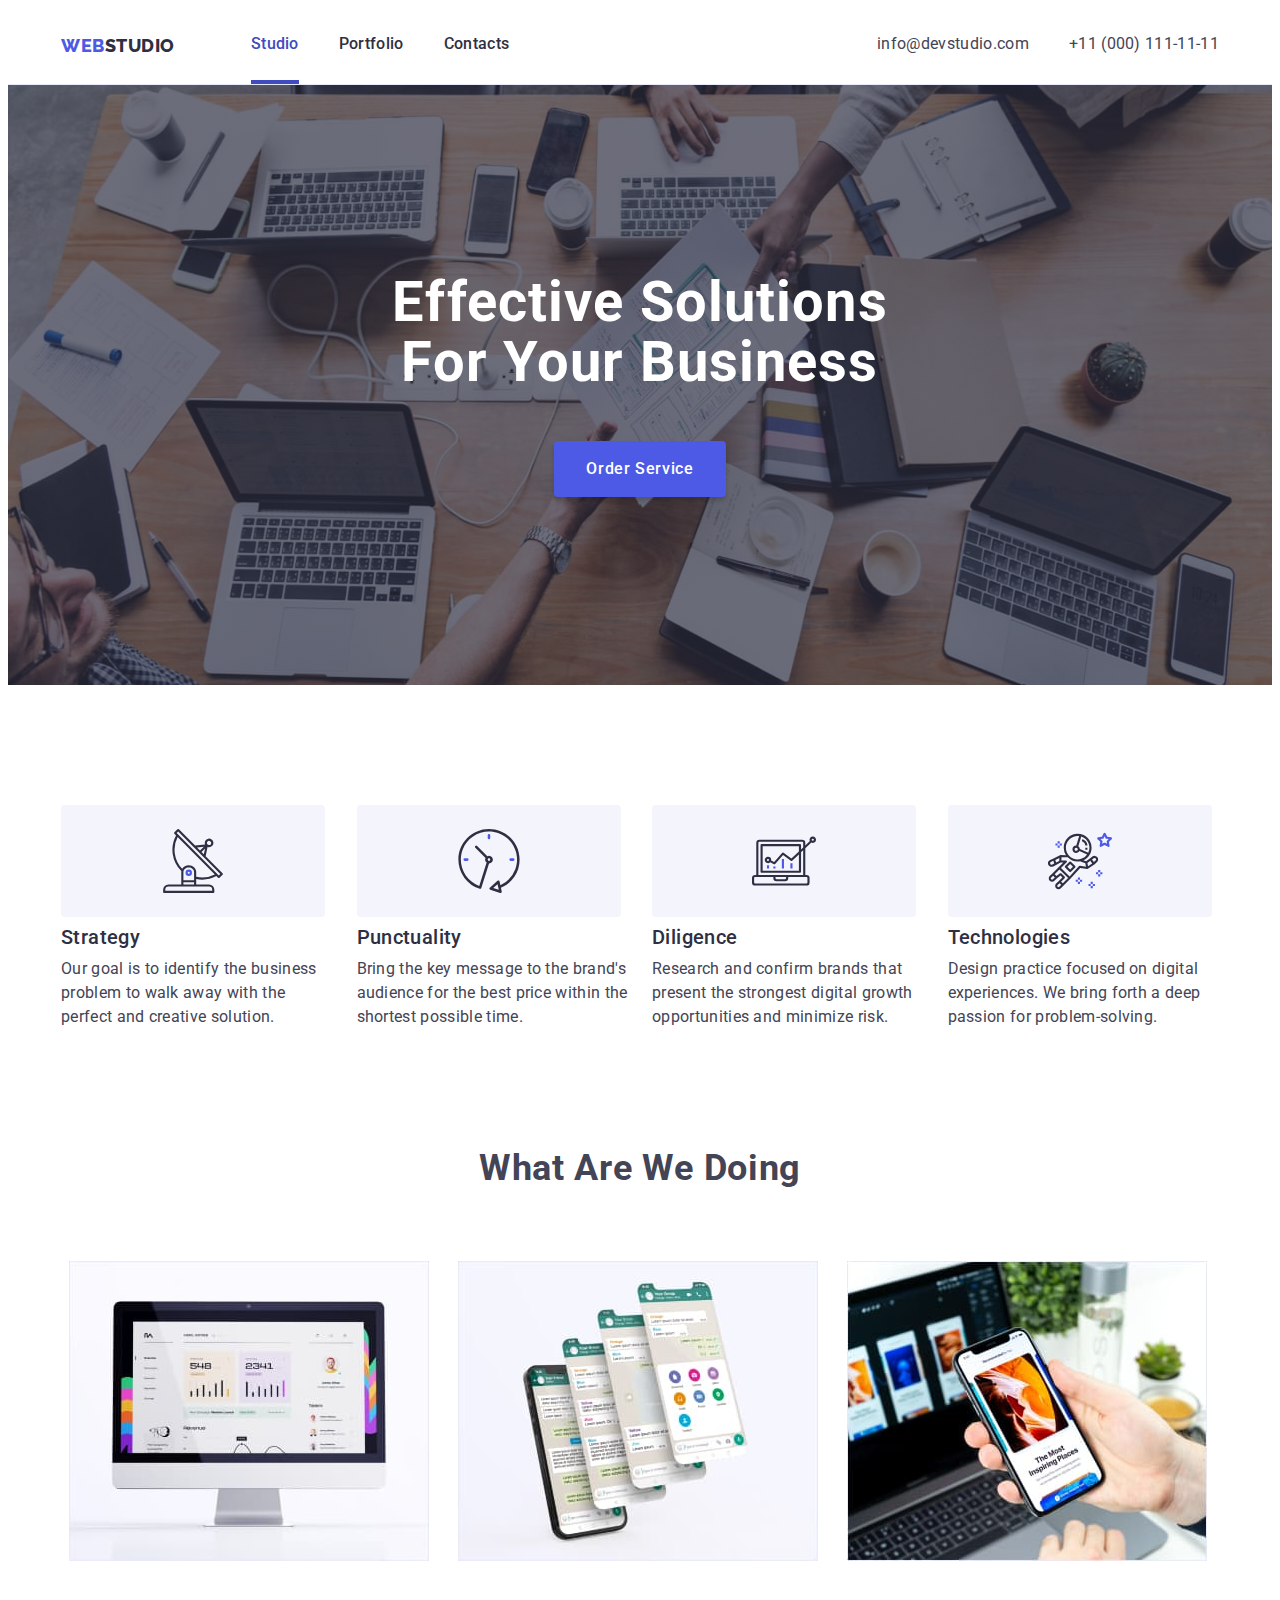
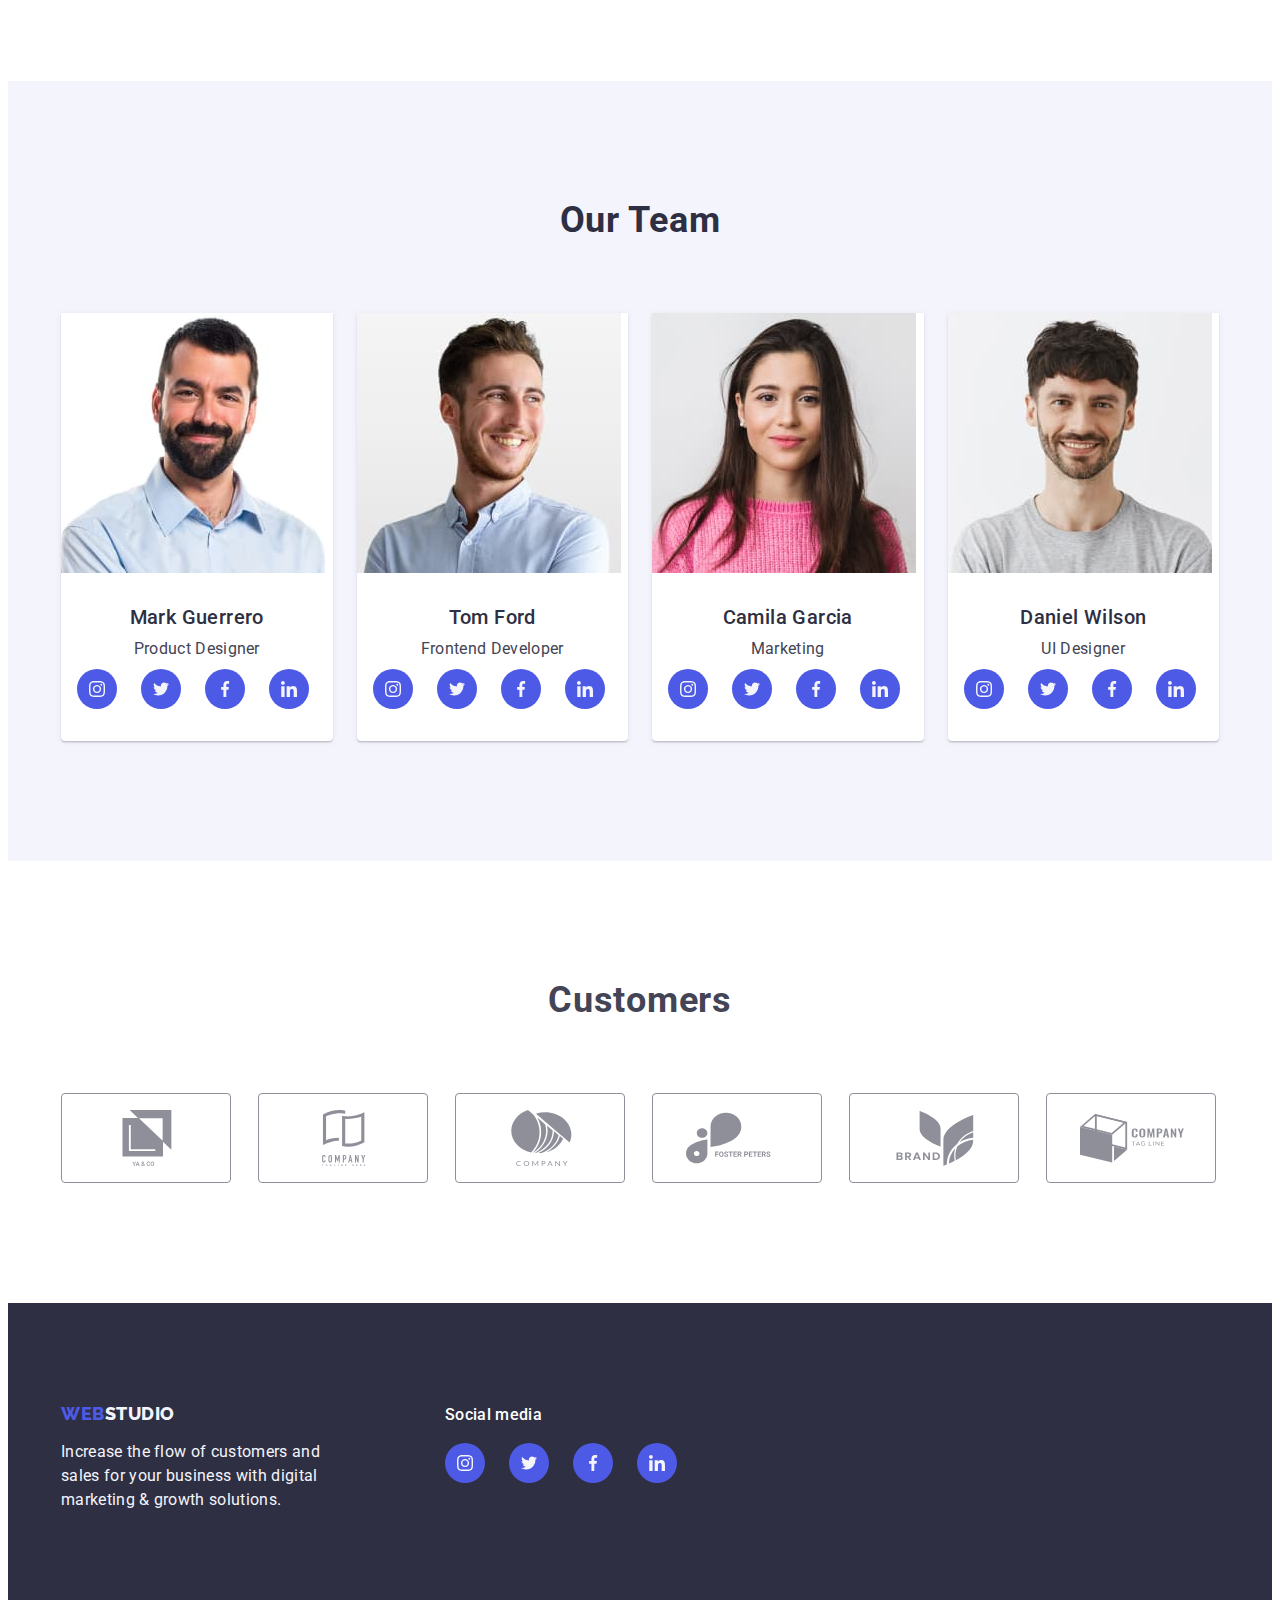
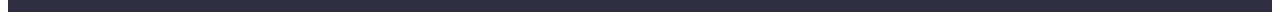
==== index.html @ a87ddba8 "update" ====
<!DOCTYPE html>
<html lang="en">
  <head>
    <meta charset="UTF-8" />
    <meta name="viewport" content="width=device-width, initial-scale=1.0" />
    <title>WebStudio</title>
    <link rel="preconnect" href="https://fonts.googleapis.com" />
    <link rel="preconnect" href="https://fonts.gstatic.com" crossorigin />
    <link rel="shortcut icon" href="./images/Logo.svg" type="image/x-icon" />

    <link
      rel="stylesheet"
      href="https://cdnjs.cloudflare.com/ajax/libs/modern-normalize/2.0.0/modern-normalize.min.css"
      integrity="sha512-4xo8blKMVCiXpTaLzQSLSw3KFOVPWhm/TRtuPVc4WG6kUgjH6J03IBuG7JZPkcWMxJ5huwaBpOpnwYElP/m6wg=="
      crossorigin="anonymous"
      referrerpolicy="no-referrer"
    />

    <link
      href="https://fonts.googleapis.com/css2?family=Raleway:wght@800&family=Roboto:wght@400;500;700;900&display=swap"
      rel="stylesheet"
    />

    <link rel="stylesheet" href="./css/styles.css" />
  </head>
  <body>
    <!--? Header -->
    <header class="header-border">
      <div class="container header-wrap">
        <nav class="header-nav">
          <a class="nav-logo" href="./index.html">Web<span class="logo-style">Studio</span></a>
          <ul class="header-list list">
            <li><a class="header-nav-link active" href="./index.html">Studio</a></li>
            <li><a class="header-nav-link" href="./portfolio.html">Portfolio</a></li>
            <li><a class="header-nav-link" href="">Contacts</a></li>
          </ul>
        </nav>

        <address class="header-contacts">
          <ul class="header-list list">
            <li>
              <a class="contacts" href="mailto:info@devstudio.com">info@devstudio.com</a>
            </li>
            <li><a class="contacts" href="tel:+110001111111">+11 (000) 111-11-11</a></li>
          </ul>
        </address>
      </div>
    </header>

    <!--? Main -->
    <main>
      <!--? Section Hero -->
      <section class="hero">
        <div class="container">
          <h1 class="hero-title">Effective Solutions for Your Business</h1>
          <button class="btn main-btn" type="button" data-modal-open>Order Service</button>
        </div>
      </section>

      <!--? Features -->
      <section class="features section">
        <div class="container">
          <h2 class="visually-hidden">features</h2>
          <ul class="features-list list">
            <li class="features-item">
              <div class="features-icon">
                <svg width="64" height="64">
                  <use href="./images/icons.svg#icon-antenna"></use>
                </svg>
              </div>
              <h3 class="features-title">Strategy</h3>
              <p class="features-text">
                Our goal is to identify the business problem to walk away with the perfect and
                creative solution.
              </p>
            </li>
            <li class="features-item">
              <div class="features-icon">
                <svg width="64" height="64">
                  <use href="./images/icons.svg#icon-clock"></use>
                </svg>
              </div>
              <h3 class="features-title">Punctuality</h3>
              <p class="features-text">
                Bring the key message to the brand's audience for the best price within the shortest
                possible time.
              </p>
            </li>
            <li class="features-item">
              <div class="features-icon">
                <svg width="64" height="64">
                  <use href="./images/icons.svg#icon-diagram"></use>
                </svg>
              </div>
              <h3 class="features-title">Diligence</h3>
              <p class="features-text">
                Research and confirm brands that present the strongest digital growth opportunities
                and minimize risk.
              </p>
            </li>
            <li class="features-item">
              <div class="features-icon">
                <svg width="64" height="64">
                  <use href="./images/icons.svg#icon-astronaut"></use>
                </svg>
              </div>
              <h3 class="features-title">Technologies</h3>
              <p class="features-text">
                Design practice focused on digital experiences. We bring forth a deep passion for
                problem-solving.
              </p>
            </li>
          </ul>
        </div>
      </section>

      <!--? Portfolio -->
      <section class="portfolio section">
        <div class="container">
          <h2 class="portfolio-title">What are we doing</h2>
          <ul class="display-flex list">
            <li class="portfolio-item">
              <img src="./images/img1.jpg" alt="computer" width="360" />
            </li>
            <li class="portfolio-item"><img src="./images/img2.jpg" alt="app" width="360" /></li>
            <li class="portfolio-item"><img src="./images/img3.jpg" alt="phone" width="360" /></li>
          </ul>
        </div>
      </section>

      <!--? Team -->
      <section class="team section">
        <div class="container">
          <h2 class="team-title">Our Team</h2>
          <ul class="team-wrap list">
            <li class="team-item">
              <img src="./images/Mark_Guerrero.jpg" alt="Mark Guerrero" width="264" />
              <div class="card-container">
                <h3 class="team-member-title">Mark Guerrero</h3>
                <p class="team-text">Product Designer</p>
                <ul class="social-link">
                  <li class="social-item">
                    <a
                      class="social-item-link"
                      href="https://www.instagram.com/"
                      target="_blank"
                      rel="noreferrer noopener nofollow"
                      ><svg width="16" height="16" class="social-icon">
                        <use href="./images/icons.svg#icon-instagram"></use></svg
                    ></a>
                  </li>
                  <li class="social-item">
                    <a class="social-item-link" href="" rel="noreferrer noopener nofollow"
                      ><svg width="16" height="16" class="social-icon">
                        <use href="./images/icons.svg#icon-twitter"></use></svg
                    ></a>
                  </li>
                  <li class="social-item">
                    <a class="social-item-link" href="">
                      <svg width="16" height="16" class="social-icon">
                        <use href="./images/icons.svg#icon-facebook"></use>
                      </svg>
                    </a>
                  </li>
                  <li class="social-item">
                    <a class="social-item-link" href="">
                      <svg width="16" height="16" class="social-icon">
                        <use href="./images/icons.svg#icon-linkedin"></use>
                      </svg>
                    </a>
                  </li>
                </ul>
              </div>
            </li>
            <li class="team-item">
              <img src="./images/Tom_Ford.jpg" alt="Tom Ford" width="264" />
              <div class="card-container">
                <h3 class="team-member-title">Tom Ford</h3>
                <p class="team-text">Frontend Developer</p>
                <ul class="social-link">
                  <li class="social-item">
                    <a
                      class="social-item-link"
                      href="https://www.instagram.com/"
                      target="_blank"
                      rel="noreferrer noopener nofollow"
                      ><svg width="16" height="16" class="social-icon">
                        <use href="./images/icons.svg#icon-instagram"></use></svg
                    ></a>
                  </li>
                  <li class="social-item">
                    <a class="social-item-link" href="" rel="noreferrer noopener nofollow"
                      ><svg width="16" height="16" class="social-icon">
                        <use href="./images/icons.svg#icon-twitter"></use></svg
                    ></a>
                  </li>
                  <li class="social-item">
                    <a class="social-item-link" href="">
                      <svg width="16" height="16" class="social-icon">
                        <use href="./images/icons.svg#icon-facebook"></use>
                      </svg>
                    </a>
                  </li>
                  <li class="social-item">
                    <a class="social-item-link" href="">
                      <svg width="16" height="16" class="social-icon">
                        <use href="./images/icons.svg#icon-linkedin"></use>
                      </svg>
                    </a>
                  </li>
                </ul>
              </div>
            </li>
            <li class="team-item">
              <img src="./images/Camila_Garcia.jpg" alt="Camila Garcia" width="264" />
              <div class="card-container">
                <h3 class="team-member-title">Camila Garcia</h3>
                <p class="team-text">Marketing</p>
                <ul class="social-link">
                  <li class="social-item">
                    <a
                      class="social-item-link"
                      href="https://www.instagram.com/"
                      target="_blank"
                      rel="noreferrer noopener nofollow"
                      ><svg width="16" height="16" class="social-icon">
                        <use href="./images/icons.svg#icon-instagram"></use></svg
                    ></a>
                  </li>
                  <li class="social-item">
                    <a class="social-item-link" href="" rel="noreferrer noopener nofollow"
                      ><svg width="16" height="16" class="social-icon">
                        <use href="./images/icons.svg#icon-twitter"></use></svg
                    ></a>
                  </li>
                  <li class="social-item">
                    <a class="social-item-link" href="">
                      <svg width="16" height="16" class="social-icon">
                        <use href="./images/icons.svg#icon-facebook"></use>
                      </svg>
                    </a>
                  </li>
                  <li class="social-item">
                    <a class="social-item-link" href="">
                      <svg width="16" height="16" class="social-icon">
                        <use href="./images/icons.svg#icon-linkedin"></use>
                      </svg>
                    </a>
                  </li>
                </ul>
              </div>
            </li>
            <li class="team-item">
              <img src="./images/Daniel_Wilson.jpg" alt="Daniel Wilson" width="264" />
              <div class="card-container">
                <h3 class="team-member-title">Daniel Wilson</h3>
                <p class="team-text">UI Designer</p>
                <ul class="social-link">
                  <li class="social-item">
                    <a
                      class="social-item-link"
                      href="https://www.instagram.com/"
                      target="_blank"
                      rel="noreferrer noopener nofollow"
                      ><svg width="16" height="16" class="social-icon">
                        <use href="./images/icons.svg#icon-instagram"></use></svg
                    ></a>
                  </li>
                  <li class="social-item">
                    <a class="social-item-link" href="" rel="noreferrer noopener nofollow"
                      ><svg width="16" height="16" class="social-icon">
                        <use href="./images/icons.svg#icon-twitter"></use></svg
                    ></a>
                  </li>
                  <li class="social-item">
                    <a class="social-item-link" href="">
                      <svg width="16" height="16" class="social-icon">
                        <use href="./images/icons.svg#icon-facebook"></use>
                      </svg>
                    </a>
                  </li>
                  <li class="social-item">
                    <a class="social-item-link" href="">
                      <svg width="16" height="16" class="social-icon">
                        <use href="./images/icons.svg#icon-linkedin"></use>
                      </svg>
                    </a>
                  </li>
                </ul>
              </div>
            </li>
          </ul>
        </div>
      </section>

      <section class="section customers">
        <div class="container">
          <h2 class="customers-title">Customers</h2>
          <ul class="customers-list">
            <li class="customers-item">
              <a class="customers-link" href="">
                <svg class="costomer-logo" width="104" height="56">
                  <use href="./images/icons.svg#icon-client1"></use>
                </svg>
              </a>
            </li>
            <li class="customers-item">
              <a class="customers-link" href="">
                <svg class="costomer-logo" width="104" height="56">
                  <use href="./images/icons.svg#icon-client2"></use>
                </svg>
              </a>
            </li>
            <li class="customers-item">
              <a class="customers-link" href="">
                <svg class="costomer-logo" width="104" height="56">
                  <use href="./images/icons.svg#icon-client3"></use>
                </svg>
              </a>
            </li>
            <li class="customers-item">
              <a class="customers-link" href="">
                <svg class="costomer-logo" width="104" height="56">
                  <use href="./images/icons.svg#icon-client4"></use>
                </svg>
              </a>
            </li>
            <li class="customers-item">
              <a class="customers-link" href="">
                <svg class="costomer-logo" width="104" height="56">
                  <use href="./images/icons.svg#icon-client5"></use>
                </svg>
              </a>
            </li>
            <li class="customers-item">
              <a class="customers-link" href="">
                <svg class="costomer-logo" width="104" height="56">
                  <use href="./images/icons.svg#icon-client6"></use>
                </svg>
              </a>
            </li>
          </ul>
        </div>
      </section>
    </main>

    <!--? Footer -->
    <footer class="footer">
      <div class="container footer-wrap">
        <div>
          <a class="nav-logo footer-link" href="./index.html"
            >Web<span class="logo-style logo-footer">Studio</span></a
          >
          <p class="footer-text">
            Increase the flow of customers and sales for your business with digital marketing &#38;
            growth solutions.
          </p>
        </div>
        <div class="footer-social">
          <p class="footer-social-text">Social media</p>
          <ul class="social-link">
            <li class="social-item">
              <a class="social-item-link"
                href="https://www.instagram.com/"
                target="_blank"
                rel="noreferrer noopener nofollow"
                ><svg width="16" height="16" class="social-icon">
                  <use href="./images/icons.svg#icon-instagram"></use></svg
              ></a>
            </li>
            <li class="social-item">
              <a class="social-item-link" href="" rel="noreferrer noopener nofollow"
                ><svg width="16" height="16" class="social-icon">
                  <use href="./images/icons.svg#icon-twitter"></use></svg
              ></a>
            </li>
            <li class="social-item">
              <a class="social-item-link" href="">
                <svg width="16" height="16" class="social-icon">
                  <use href="./images/icons.svg#icon-facebook"></use>
                </svg>
              </a>
            </li>
            <li class="social-item">
              <a class="social-item-link" href="">
                <svg width="16" height="16" class="social-icon">
                  <use href="./images/icons.svg#icon-linkedin"></use>
                </svg>
              </a>
            </li>
          </ul>
        </div>
      </div>
    </footer>
    <div class="backdrop is-hidden" data-modal>
      <div class="modal">
        <button class="modal-close-btn" data-modal-close>
          <div class="modal-btn-wrap">
            <svg width="8" height="8">
              <use href="./images/icons.svg#icon-close-black"></use>
            </svg>
          </div>
        </button>
      </div>
    </div>

    <script src="./js/modal.js"></script>
  </body>
</html>
---- css/styles.css ----
:root {
  /*! -------------COLORS START------------- */

  --main-bcg-color: #ffffff;
  --color-iris: #4d5ae5;
  --color-ocean: #404bbf;
  --color-navy-blue: #2e2f42;
  --color-green: #31d0aa;
  --color-slate: #434455;
  --color-light-slate: #8e8f99;
  --color-cornflower: #e7e9fc;
  --color-cloud: #f4f4fd;
  --color-navy-blue-modal: #2e2f42;
  --color-grey: #2e2f42;
  --color-dairy: #fcfcfc;
  --color-white: #ffffff;
}

/*! -------------COLORS END-------------*/

/*! -------------MAIN STYLES START-------------*/
*,
:hover,
:focus {
  transition: color 250ms, background-color 250ms, box-shadow 250ms;
}

.container {
  max-width: 1158px;
  margin: 0 auto;
  padding: 0 15px;
}
.display-flex {
  display: flex;
  gap: 24px;
  justify-content: center;
}
.header-border {
  border-bottom: 1px solid var(--color-cornflower);
}

body {
  font-family: 'Roboto', sans-serif;
  background-color: var(--main-bcg-color);
  color: var(--color-slate);
  line-height: 1.5;
}

img {
  display: block;
}

ul,
ol {
  padding-left: 0;
  margin-top: 0;
  margin-bottom: 0;
}
ul {
  list-style: none;
}

p,
h1,
h2,
h3,
h4,
h5,
h6 {
  margin-top: 0;
  margin-bottom: 0;
}

h1 {
  color: var(--main-bcg-color);
  font-size: 56px;
  line-height: 1.07;
  letter-spacing: 0.02em;
  max-width: 496px;
  margin: 0 auto;
  margin-bottom: 48px;
  text-transform: capitalize;
}

h2 {
  font-size: 36px;
  font-weight: 700;
  line-height: 1.11;
  letter-spacing: 0.02em;
}

h3 {
  color: var(--color-navy-blue);
  font-size: 20px;
  font-weight: 500;
  line-height: 1.2;
  letter-spacing: 0.02em;
}

a {
  text-decoration: none;
  display: block;
}

address {
  font-style: normal;
}

button {
  cursor: pointer;
  border: 0;
}

span {
  color: var(--color-navy-blue);
}

.visually-hidden {
  position: absolute;
  width: 1px;
  height: 1px;
  margin: -1px;
  border: 0;
  padding: 0;
  white-space: nowrap;
  clip-path: inset(100%);
  clip: rect(0 0 0 0);
  overflow: hidden;
}

.section {
  padding: 120px 0;
  text-align: center;
}

.list {
  list-style: none;
}

/*! -------------MAIN STYLES END-------------*/

/*! -------------HEADER START-------------*/

.header-wrap {
  display: flex;
}
.header-nav {
  display: flex;
  align-items: center;
}
.header-nav .nav-logo {
  margin-right: 76px;
}

.header-list {
  display: flex;
  gap: 40px;
  margin-left: auto;
}

.header-contacts {
  margin-left: auto;
}

.nav-logo {
  font-family: 'Raleway', sans-serif;
  font-weight: 800;
  font-size: 18px;
  line-height: 1.17;
  letter-spacing: 0.03em;
  text-transform: uppercase;
  color: var(--color-iris);
}

.header-nav-link {
  font-weight: 500;
  letter-spacing: 0.02em;
  color: var(--color-navy-blue);
  padding: 24px 0;
}

.active {
  color: var(--color-ocean);
  border-bottom: 4px solid var(--color-ocean);
}

.nav-link:hover,
.nav-link:active,
.nav-link:focus,
.contacts:hover,
.contacts:focus {
  color: var(--color-ocean);
}

.contacts {
  letter-spacing: 0.02em;
  color: var(--color-slate);
  padding: 24px 0;
}

/*! -------------HEADER END-------------*/

/*? __________________MAIN SECTION */

/*! -------------HERO START-------------*/

.hero-title {
  text-align: center;
}

.main-btn {
  background-color: var(--color-iris);
  border-radius: 4px;
  box-shadow: 0px 4px 4px 0px rgba(0, 0, 0, 0.15);
  display: block;
  margin: 0 auto;
  min-width: 169px;
}
.main-btn:hover {
  background-color: var(--color-ocean);
}
.main-btn:focus {
  background-color: var(--color-ocean);
}

.hero {
  background-color: var(--color-navy-blue);
  background-image: linear-gradient(rgba(46, 47, 66, 0.7), rgba(46, 47, 66, 0.7)),
    url(../images/hero-img.jpg);
  background-repeat: no-repeat;
  padding: 188px 0;
  background-size: 100% 100%;
}

.btn {
  color: var(--main-bcg-color);
  font-size: 16px;
  font-weight: 500;
  line-height: 1.5;
  letter-spacing: 0.04em;
  font-family: 'Roboto', sans-serif;
  padding: 16px 32px;
}

/*! -------------HERO END-------------*/

/*! -------------FEATURES START-------------*/

.features-title {
  margin-bottom: 8px;
}
.features-text {
  color: var(--color-slate);
  line-height: 1.5;
  letter-spacing: 0.02em;
  margin: 0;
}
.features-list {
  display: flex;
  gap: 24px;
  text-align: start;
}

.features-item {
  width: calc((100% - 3 * 24px) / 4);
}

.features-icon {
  border-radius: 4px;
  background: var(--color-cloud);
  width: 264px;
  height: 112px;
  display: flex;
  align-items: center;
  justify-content: center;
  margin-bottom: 8px;
}

/*! -------------FEATURES END-------------*/

/*! -------------PORTFOLIO START-------------*/
.portfolio {
  padding-top: 0;
}

.portfolio-title {
  margin-bottom: 72px;
  text-transform: capitalize;
}

.portfolio-item {
  width: 365px;
}

/*! -------------PORTFOLIO END-------------*/

/*! -------------TEAM START-------------*/

.team-wrap {
  display: flex;
  flex-direction: row;
  flex-wrap: wrap;
  gap: 24px;
}

.team {
  background-color: var(--color-cloud);
}
.team-title {
  color: var(--color-navy-blue);
  text-align: center;
  font-size: 36px;
  line-height: 1.11;
  letter-spacing: 0.02em;
  margin-bottom: 72px;
  text-transform: capitalize;
}
.team-item {
  background-color: var(--main-bcg-color);
  width: calc((100% - 3 * 24px) / 4);
  border-radius: 0px 0px 4px 4px;
  box-shadow: 0px 2px 1px 0px rgba(46, 47, 66, 0.08), 0px 1px 1px 0px rgba(46, 47, 66, 0.16),
    0px 1px 6px 0px rgba(46, 47, 66, 0.08);
  position: relative;
  overflow: hidden;
}

.team-member-title {
  margin-bottom: 8px;
}

.team-text {
  color: var(--color-slate);
  text-align: center;
  line-height: 1.5;
  letter-spacing: 0.02em;
}

.card-container {
  padding: 32px 0;
}
.social-link {
  display: flex;
  gap: 24px;
  align-items: center;
  padding-left: 16px;
  margin-top: 8px;
}

.social-item {
  background-color: var(--color-iris);
  width: 40px;
  height: 40px;
  border-radius: 50%;
  position: relative;
}
.social-item-link {
  padding: 20px;
  border-radius: 50%;
}

.social-item:hover {
  background-color: var(--color-green);
}

.social-icon {
  fill: var(--color-cloud);
  position: absolute;
  top: 50%;
  left: 50%;
  transform: translate(-50%, -50%);
}
/*! -------------TEAM END-------------*/

.list-btn:hover,
.list-btn:focus {
  background-color: var(--color-ocean);
  color: var(--main-bcg-color);
}

.customers-title {
  margin-bottom: 72px;
}

.customers-list {
  display: flex;
  gap: 24px;
}

.customers-item {
  width: calc((100% - 5 * 24px) / 6);
  position: relative;
}

.customers-link {
  width: 168px;
  height: 88px;
  color: #8e8f99;
  border-radius: 4px;
  transition: border 250ms;
  border: 1px solid var(--lightslate, #8e8f99);
}

.costomer-logo {
  position: absolute;
  top: 50%;
  left: 50%;
  transform: translate(-50%, -50%);
  fill: currentColor;
}

.customers-link:hover,
.customers-link:focus {
  border-radius: 4px;
  border: 1px solid var(--color-ocean);
  color: var(--color-ocean);
}

.footer-wrap {
  display: flex;
  flex-direction: row;
  gap: 120px;
}

.footer {
  background-color: var(--color-navy-blue);
  padding: 100px 0;
}
.footer-text {
  color: var(--color-cloud);
  line-height: 1.5;
  letter-spacing: 0.02em;
  max-width: 264px;
}

.logo-footer {
  color: var(--color-cloud);
}

.footer-link {
  display: inline-block;
  margin-bottom: 16px;
}

.footer-social-text {
  color: var(--color-white);
  font-weight: 500;
  line-height: 1.5;
  letter-spacing: 0.02em;
}
.footer-social .social-link {
  padding-left: 0;
  margin-top: 16px;
}
/*! -------------PORTFOLIO PAGE__/START-------------*/

.list-btn {
  border-radius: 4px;
  border: 1px solid var(--color-cornflower);
  background-color: var(--color-cloud);
  color: var(--color-iris);
  font-family: 'Roboto', sans-serif;
  letter-spacing: 0.04em;
}

.services {
  padding: 96px 0 120px 0;
}

.services-title {
  color: var(--color-navy-blue);
  font-size: 20px;
  font-weight: 500;
  line-height: 1.2;
  letter-spacing: 0.02em;
  margin-bottom: 8px;
}

.services-text {
  color: var(--color-slate);
  line-height: 1.5;
  letter-spacing: 0.02em;
}

.services-list {
  display: flex;
  flex-wrap: wrap;
  gap: 48px 24px;
}

.services-item {
  width: calc((100% - 2 * 24px) / 3);
  background: var(--color-white);
  text-align: left;
}


.services-btns {
  margin-bottom: 72px;
}

.services-cover-wrap {
  position: relative;
  overflow: hidden;
}

.services-cover {
  position: absolute;
  top: 0;
  background-color: var(--color-iris);
  height: 100%;
  padding: 0 40px;
  display: flex;
  align-items: center;
  transform: translateY(100%);
  transition: transform 300ms linear;
}
.services-cover-text {
  color: var(--color-cloud);
  font-size: 14px;
  line-height: 1.29;
  letter-spacing: -0.02em;
  text-align: center;
}
.services-item:hover .services-cover {
  transform: translateY(0);
}
.sorting-btn {
  padding: 12px 24px;
}

.sorting-btn:hover,
.sorting-btn:focus {
  border: 1px solid transparent;
}

.services-text-container {
  padding: 32px 16px;
  border: 1px solid var(--color-cornflower);
  border-top: none;
}

/*! -------------PORTFOLIO PAGE__/END-------------*/

.backdrop {
  position: fixed;
  width: 100%;
  height: 100%;
  background-color: rgba(76, 76, 76, 0.596);
  top: 0;
  transition: opacity 300ms, visibility 300ms linear;
}

.modal {
  position: absolute;
  top: 50%;
  left: 50%;
  transform: translate(-50%, -50%) scale(1);
  width: 408px;
  min-height: 584px;
  border-radius: 15px;
  background-color: var(--color-white);
  transition: transform 300ms linear;
}
.modal-close-btn {
  position: absolute;
  top: 24px;
  right: 24px;
  border-radius: 50%;
  border: 1px solid #d0d2e3;
  background-color: var(--color-cornflower);
}

.modal-close-btn:active {
  background-color: var(--color-ocean);
  fill: var(--color-white);
}

.modal-btn-wrap {
  position: relative;
  top: -1px;
}

.backdrop.is-hidden .modal {
  transform: translate(-50%, -50%) scale(0);
}

.is-hidden {
  opacity: 0;
  visibility: hidden;
  pointer-events: none;
}
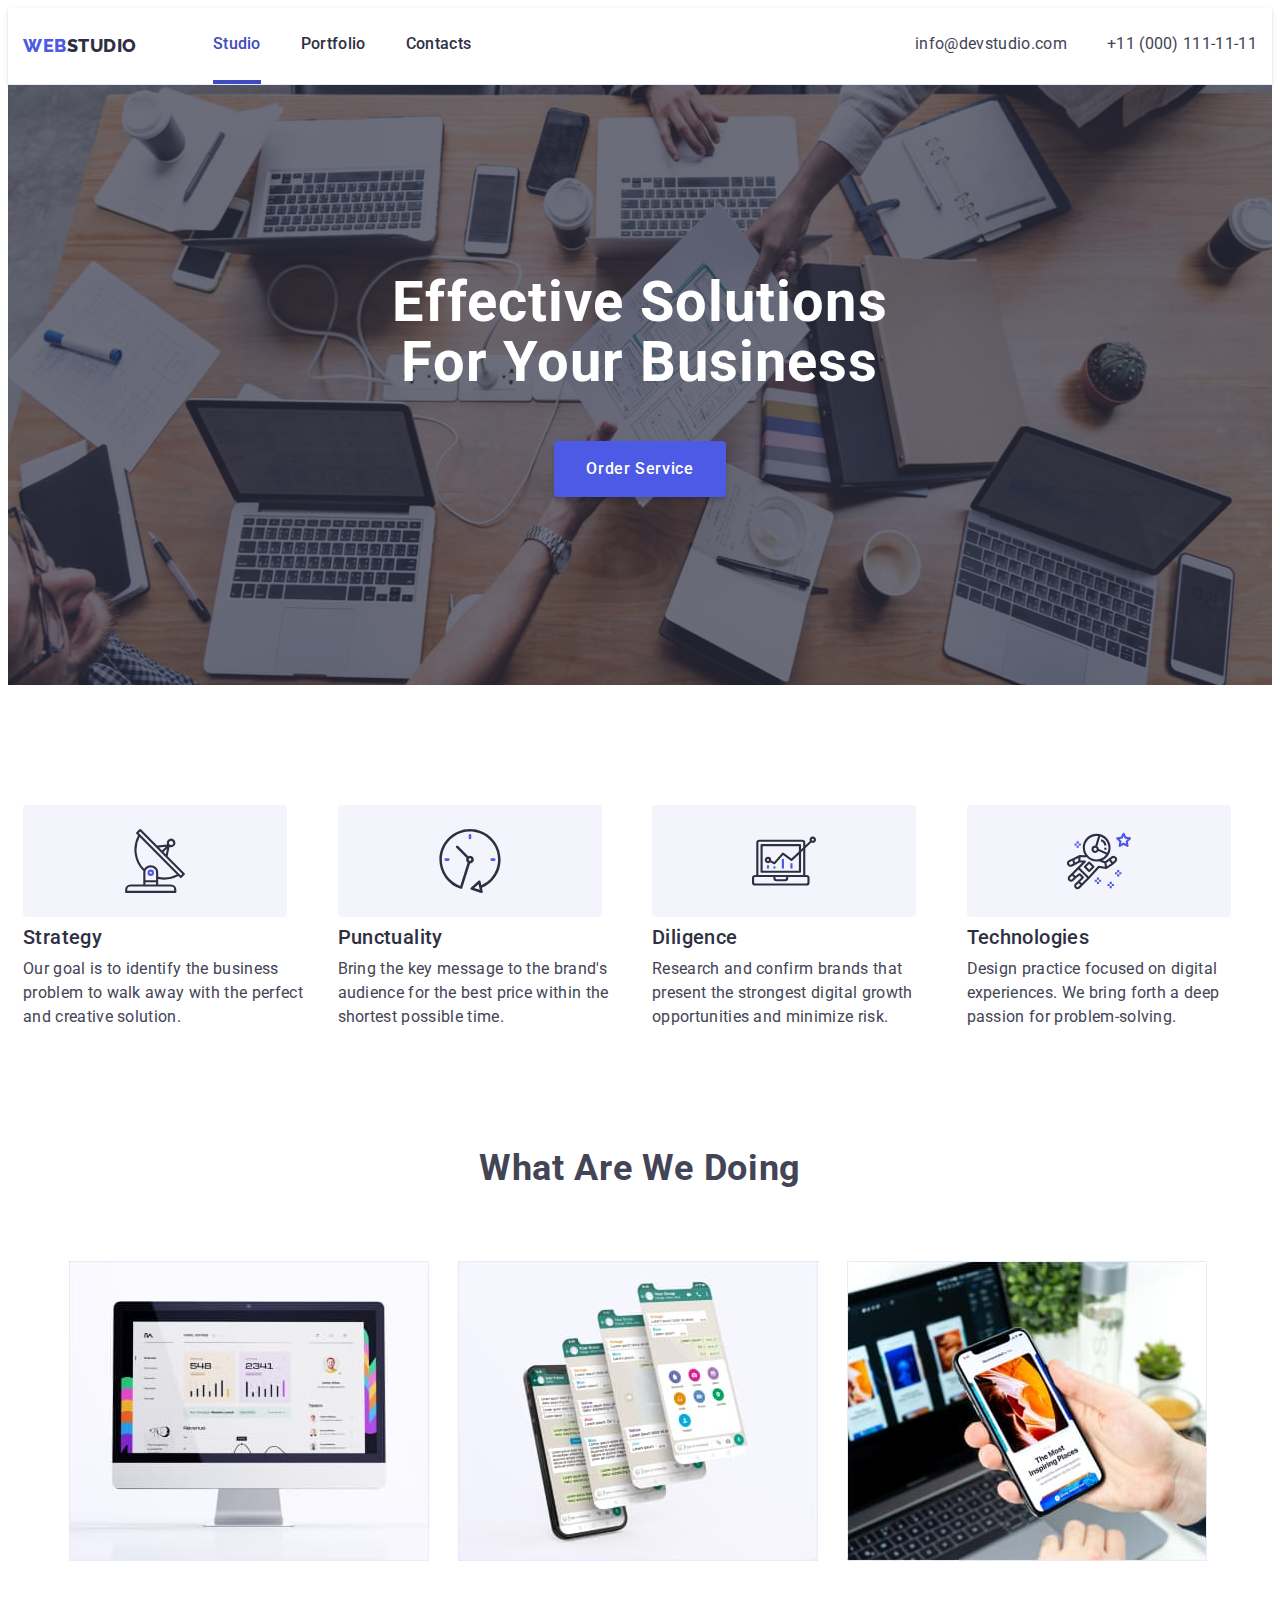
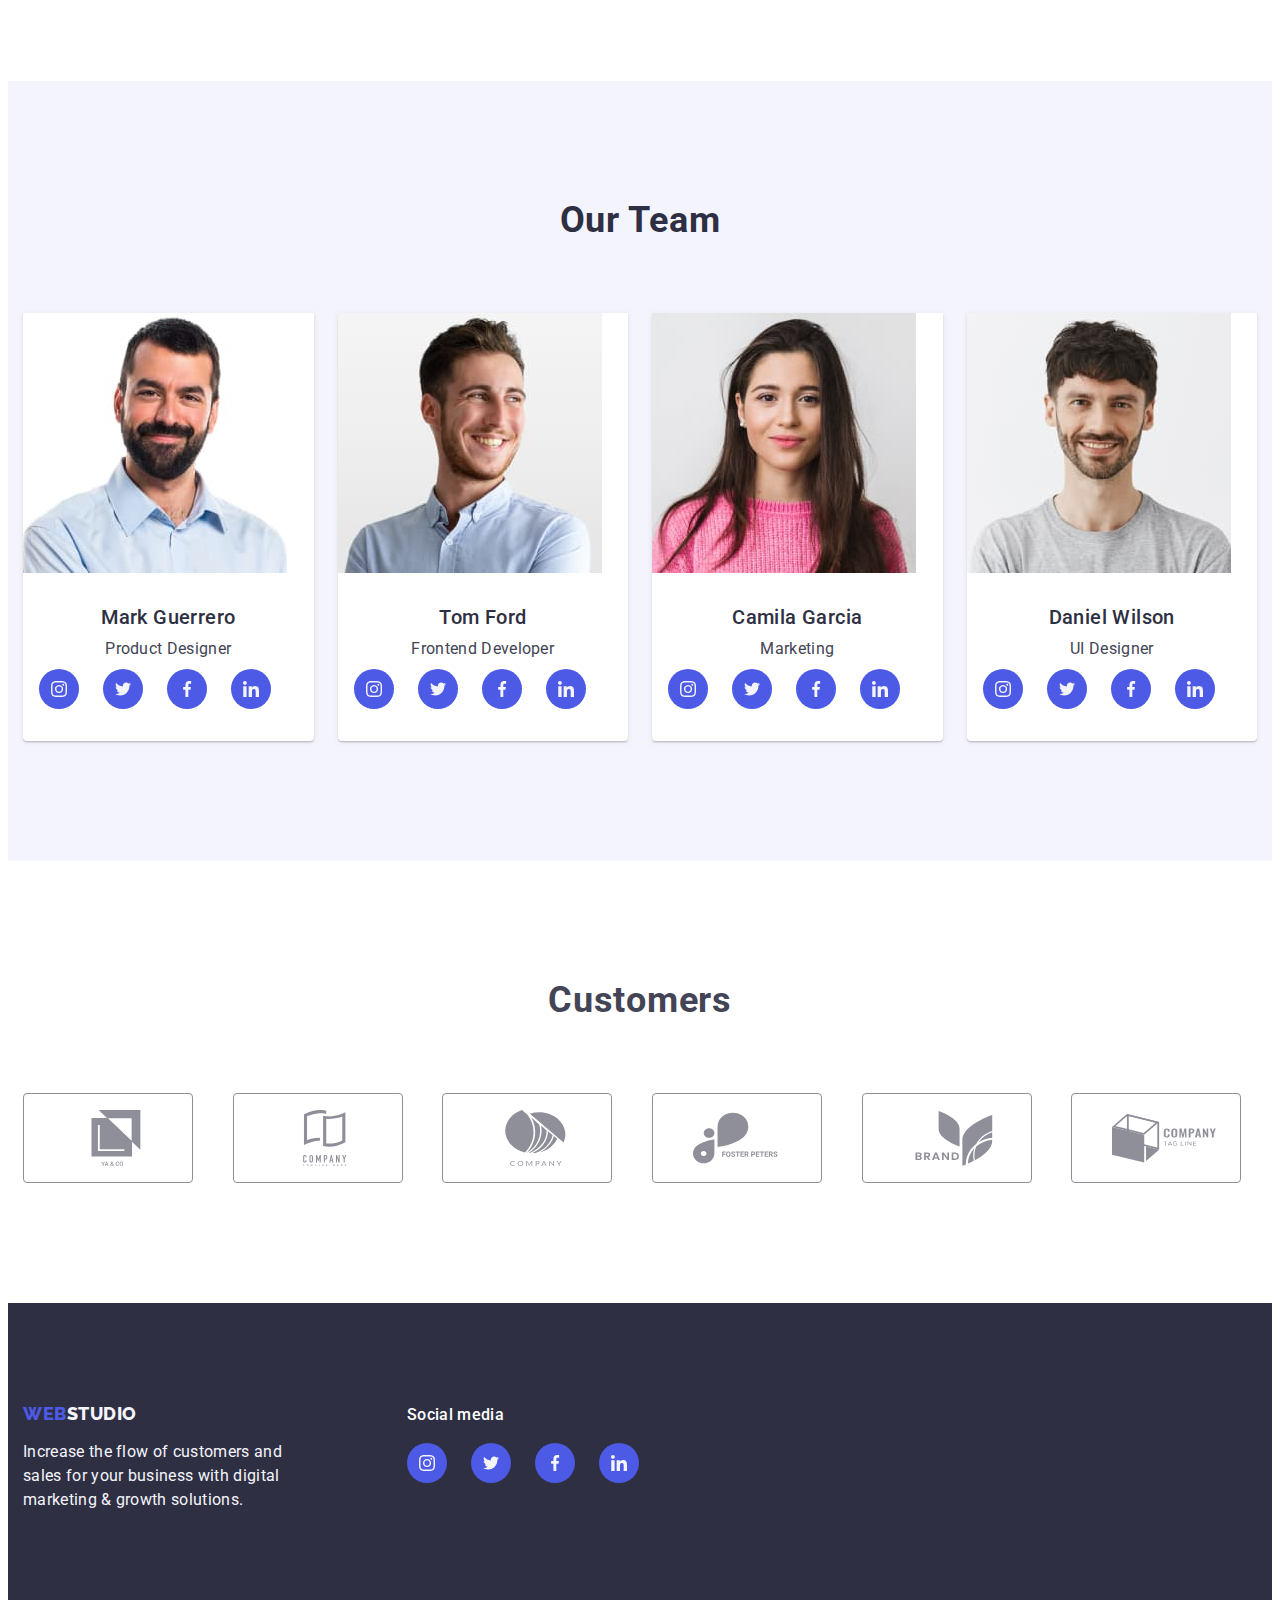
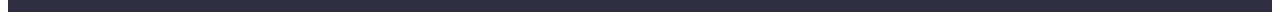
==== commit 5ec906e7: "update" ====
--- a/index.html
+++ b/index.html
@@ -360,7 +360,8 @@
           <p class="footer-social-text">Social media</p>
           <ul class="social-link">
             <li class="social-item">
-              <a class="social-item-link"
+              <a
+                class="social-item-link"
                 href="https://www.instagram.com/"
                 target="_blank"
                 rel="noreferrer noopener nofollow"
@@ -395,11 +396,9 @@
     <div class="backdrop is-hidden" data-modal>
       <div class="modal">
         <button class="modal-close-btn" data-modal-close>
-          <div class="modal-btn-wrap">
-            <svg width="8" height="8">
-              <use href="./images/icons.svg#icon-close-black"></use>
-            </svg>
-          </div>
+          <svg width="8" height="8">
+            <use href="./images/icons.svg#icon-close-black"></use>
+          </svg>
         </button>
       </div>
     </div>
--- a/css/styles.css
+++ b/css/styles.css
@@ -29,6 +29,7 @@
   max-width: 1158px;
   margin: 0 auto;
   padding: 0 15px;
+  max-width: 1440px;
 }
 .display-flex {
   display: flex;
@@ -36,6 +37,8 @@
   justify-content: center;
 }
 .header-border {
+  box-shadow: 0px 2px 1px rgba(46, 47, 66, 0.08), 0px 1px 1px rgba(46, 47, 66, 0.16),
+    0px 1px 6px rgba(46, 47, 66, 0.08);
   border-bottom: 1px solid var(--color-cornflower);
 }
 
@@ -494,7 +497,6 @@
   text-align: left;
 }
 
-
 .services-btns {
   margin-bottom: 72px;
 }
@@ -576,11 +578,6 @@
   fill: var(--color-white);
 }
 
-.modal-btn-wrap {
-  position: relative;
-  top: -1px;
-}
-
 .backdrop.is-hidden .modal {
   transform: translate(-50%, -50%) scale(0);
 }
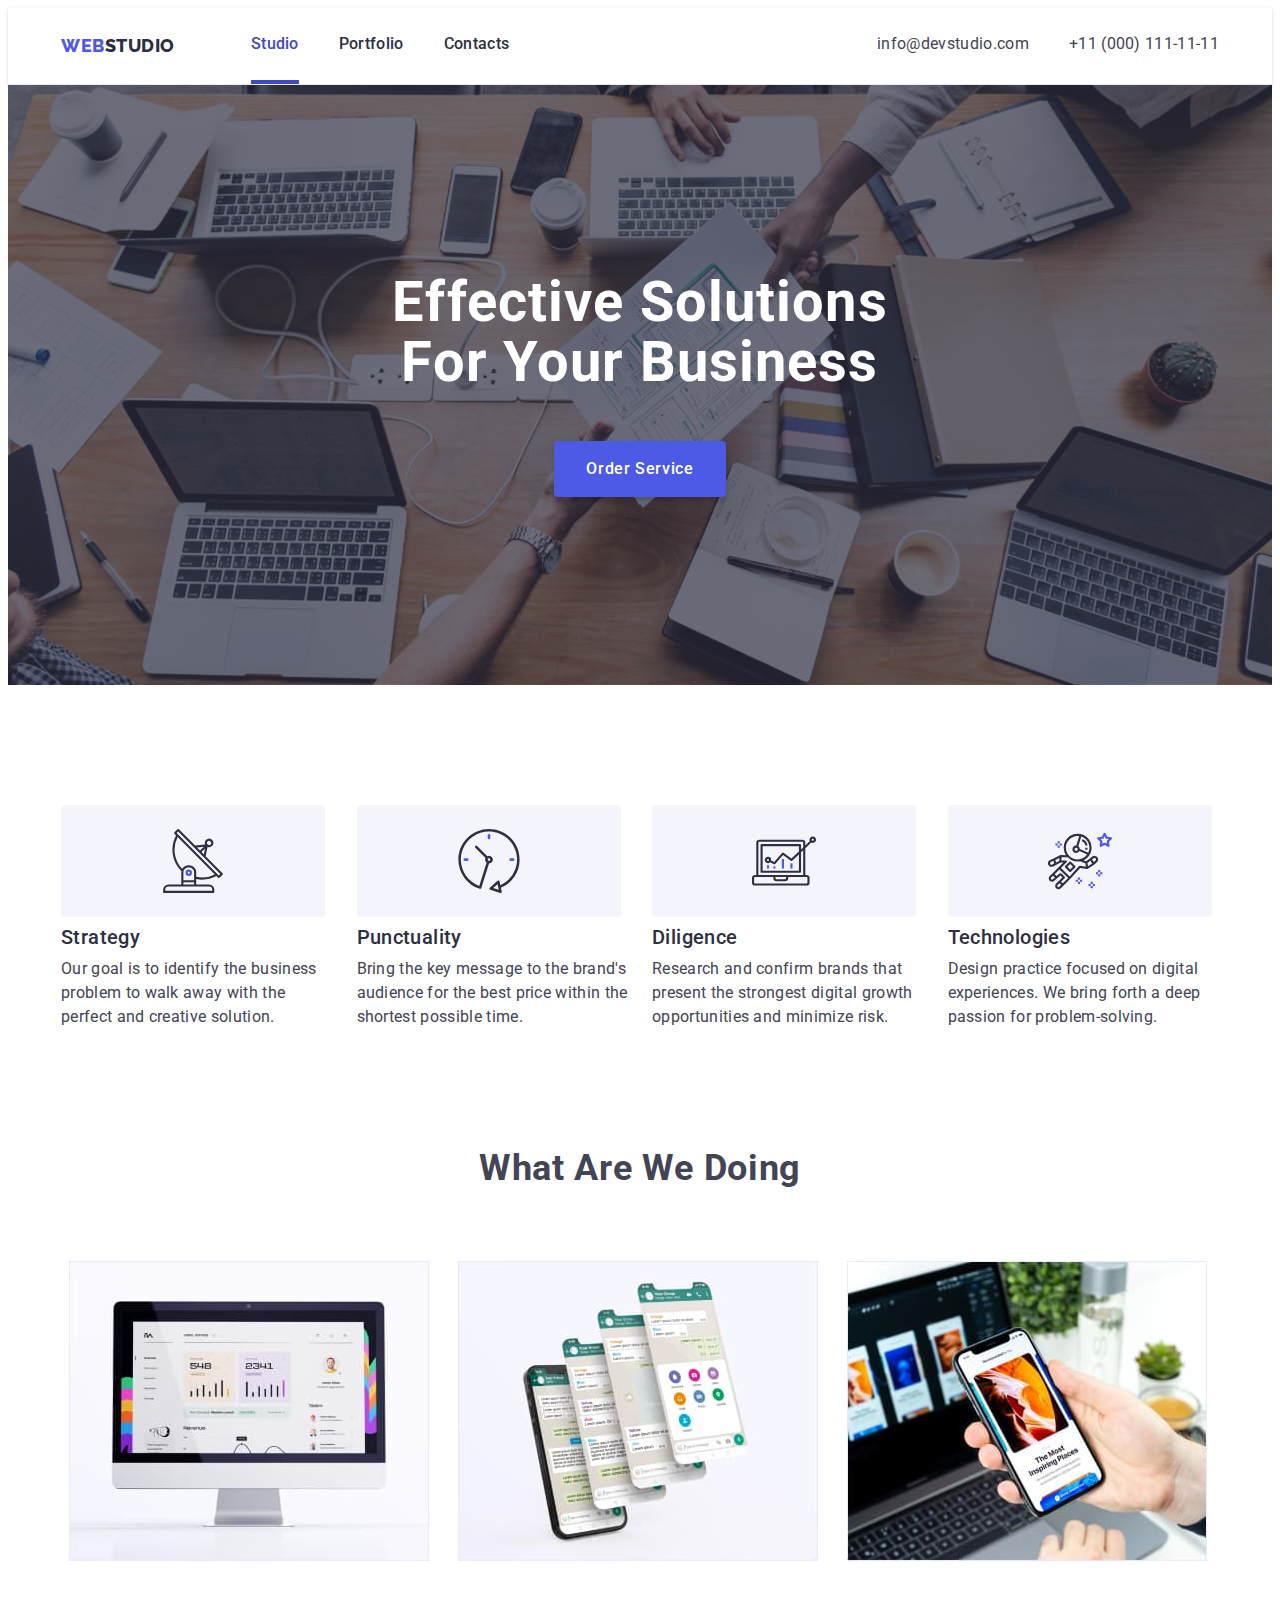
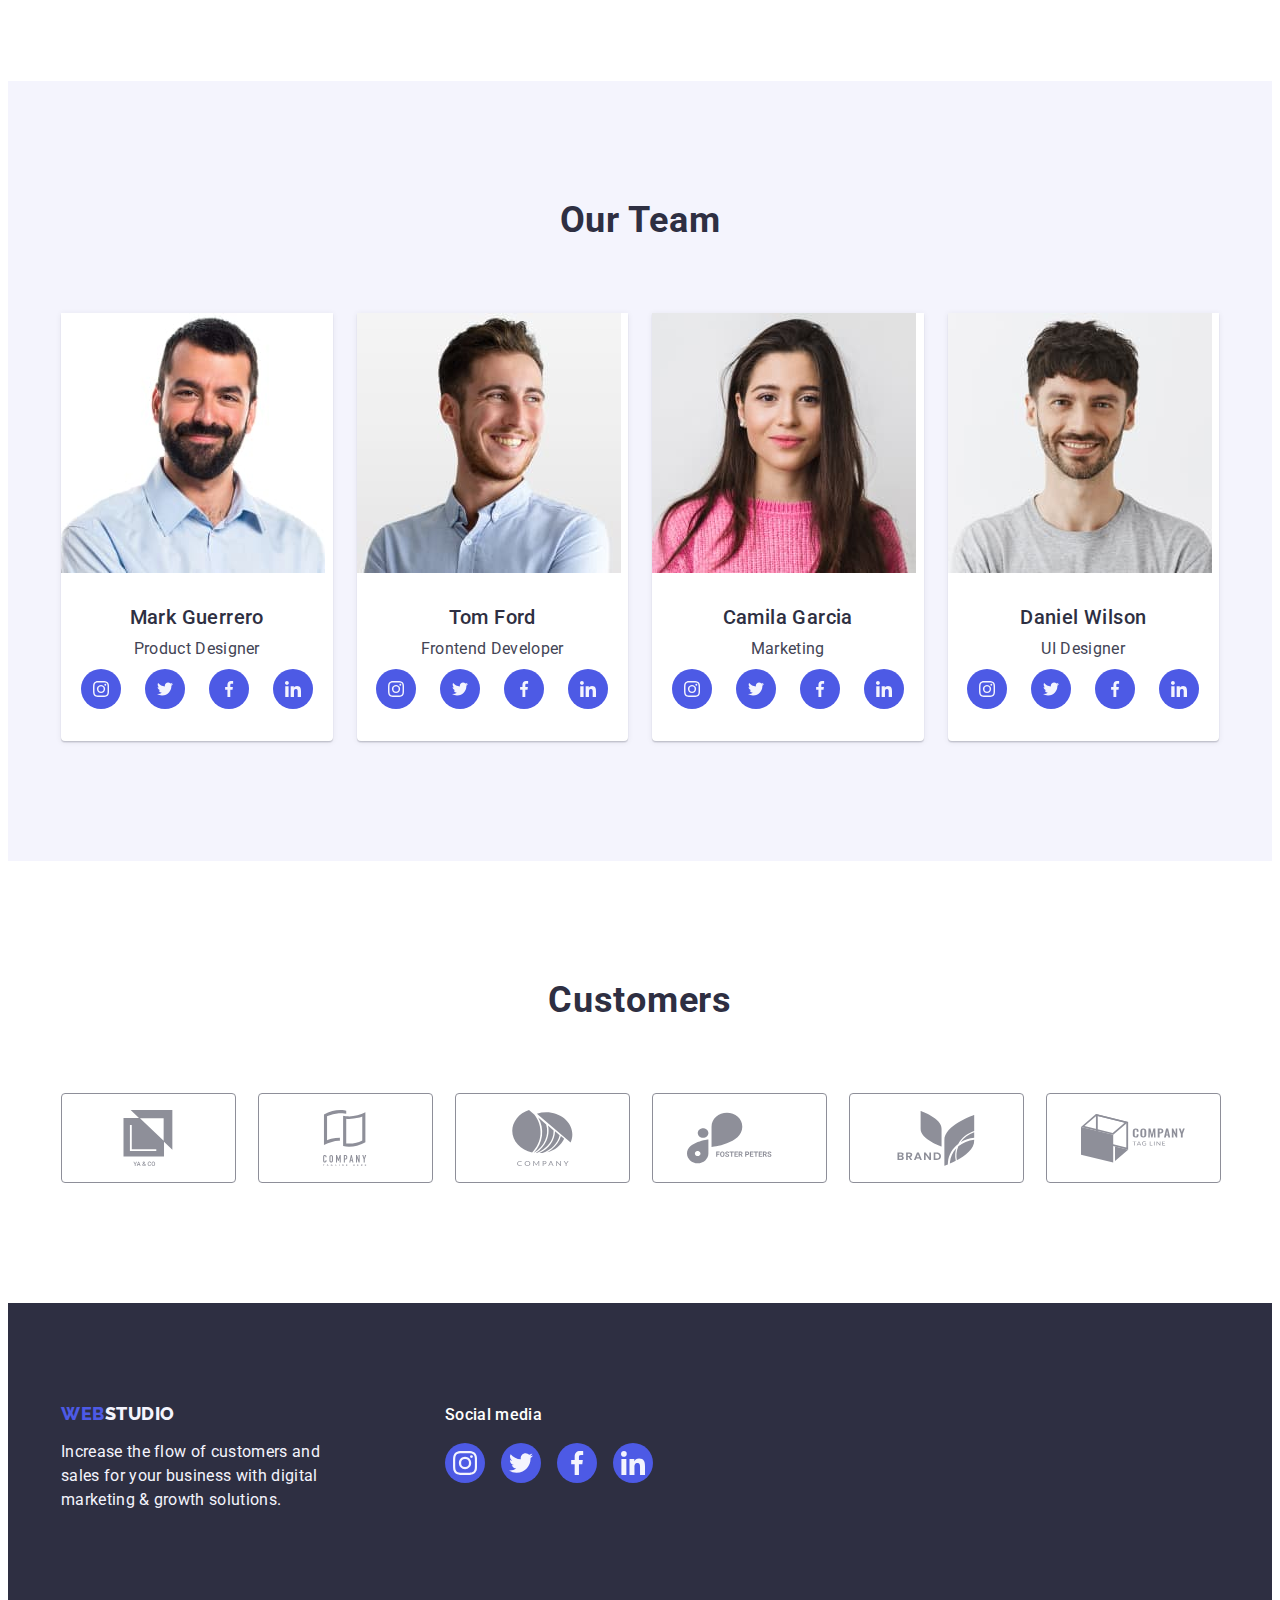
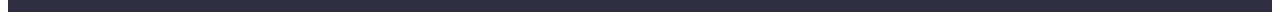
==== commit 3d886cb7: "update" ====
--- a/index.html
+++ b/index.html
@@ -347,7 +347,7 @@
     <!--? Footer -->
     <footer class="footer">
       <div class="container footer-wrap">
-        <div>
+        <div class="footer-left">
           <a class="nav-logo footer-link" href="./index.html"
             >Web<span class="logo-style logo-footer">Studio</span></a
           >
@@ -365,26 +365,26 @@
                 href="https://www.instagram.com/"
                 target="_blank"
                 rel="noreferrer noopener nofollow"
-                ><svg width="16" height="16" class="social-icon">
+                ><svg width="24" height="24" class="social-icon">
                   <use href="./images/icons.svg#icon-instagram"></use></svg
               ></a>
             </li>
             <li class="social-item">
               <a class="social-item-link" href="" rel="noreferrer noopener nofollow"
-                ><svg width="16" height="16" class="social-icon">
+                ><svg width="24" height="24" class="social-icon">
                   <use href="./images/icons.svg#icon-twitter"></use></svg
               ></a>
             </li>
             <li class="social-item">
               <a class="social-item-link" href="">
-                <svg width="16" height="16" class="social-icon">
+                <svg width="24" height="24" class="social-icon">
                   <use href="./images/icons.svg#icon-facebook"></use>
                 </svg>
               </a>
             </li>
             <li class="social-item">
               <a class="social-item-link" href="">
-                <svg width="16" height="16" class="social-icon">
+                <svg width="24" height="24" class="social-icon">
                   <use href="./images/icons.svg#icon-linkedin"></use>
                 </svg>
               </a>
@@ -395,8 +395,8 @@
     </footer>
     <div class="backdrop is-hidden" data-modal>
       <div class="modal">
-        <button class="modal-close-btn" data-modal-close>
-          <svg width="8" height="8">
+        <button class="modal-close-btn" type="button" data-modal-close>
+          <svg class="modal-cls-icon" width="8" height="8">
             <use href="./images/icons.svg#icon-close-black"></use>
           </svg>
         </button>
--- a/css/styles.css
+++ b/css/styles.css
@@ -29,13 +29,14 @@
   max-width: 1158px;
   margin: 0 auto;
   padding: 0 15px;
-  max-width: 1440px;
-}
+}
+
 .display-flex {
   display: flex;
   gap: 24px;
   justify-content: center;
 }
+
 .header-border {
   box-shadow: 0px 2px 1px rgba(46, 47, 66, 0.08), 0px 1px 1px rgba(46, 47, 66, 0.16),
     0px 1px 6px rgba(46, 47, 66, 0.08);
@@ -59,6 +60,7 @@
   margin-top: 0;
   margin-bottom: 0;
 }
+
 ul {
   list-style: none;
 }
@@ -147,10 +149,12 @@
 .header-wrap {
   display: flex;
 }
+
 .header-nav {
   display: flex;
   align-items: center;
 }
+
 .header-nav .nav-logo {
   margin-right: 76px;
 }
@@ -218,10 +222,13 @@
   display: block;
   margin: 0 auto;
   min-width: 169px;
-}
+  transition: background-color 250ms cubic-bezier(0.4, 0, 0.2, 1);
+}
+
 .main-btn:hover {
   background-color: var(--color-ocean);
 }
+
 .main-btn:focus {
   background-color: var(--color-ocean);
 }
@@ -232,7 +239,9 @@
     url(../images/hero-img.jpg);
   background-repeat: no-repeat;
   padding: 188px 0;
-  background-size: 100% 100%;
+  /* background-size: 100% 100%; */
+  background-size: cover;
+  background-position: center;
 }
 
 .btn {
@@ -252,12 +261,14 @@
 .features-title {
   margin-bottom: 8px;
 }
+
 .features-text {
   color: var(--color-slate);
   line-height: 1.5;
   letter-spacing: 0.02em;
   margin: 0;
 }
+
 .features-list {
   display: flex;
   gap: 24px;
@@ -309,6 +320,7 @@
 .team {
   background-color: var(--color-cloud);
 }
+
 .team-title {
   color: var(--color-navy-blue);
   text-align: center;
@@ -318,6 +330,7 @@
   margin-bottom: 72px;
   text-transform: capitalize;
 }
+
 .team-item {
   background-color: var(--main-bcg-color);
   width: calc((100% - 3 * 24px) / 4);
@@ -342,37 +355,41 @@
 .card-container {
   padding: 32px 0;
 }
+
 .social-link {
   display: flex;
   gap: 24px;
   align-items: center;
-  padding-left: 16px;
   margin-top: 8px;
+  justify-content: center;
 }
 
 .social-item {
-  background-color: var(--color-iris);
   width: 40px;
   height: 40px;
   border-radius: 50%;
-  position: relative;
-}
+}
+
 .social-item-link {
   padding: 20px;
   border-radius: 50%;
-}
-
-.social-item:hover {
-  background-color: var(--color-green);
+  background-color: var(--color-iris);
+  display: flex;
+  align-items: center;
+  justify-content: center;
+  transition: background-color 250ms cubic-bezier(0.4, 0, 0.2, 1);
+}
+
+.social-item-link:hover,
+.social-item-link:focus {
+  background-color: var(--color-ocean);
 }
 
 .social-icon {
   fill: var(--color-cloud);
   position: absolute;
-  top: 50%;
-  left: 50%;
-  transform: translate(-50%, -50%);
-}
+}
+
 /*! -------------TEAM END-------------*/
 
 .list-btn:hover,
@@ -383,6 +400,7 @@
 
 .customers-title {
   margin-bottom: 72px;
+  color: var(--color-navy-blue-modal);
 }
 
 .customers-list {
@@ -396,7 +414,12 @@
 }
 
 .customers-link {
-  width: 168px;
+  transition: border-color 250ms cubic-bezier(0.4, 0, 0.2, 1),
+    color 250ms cubic-bezier(0.4, 0, 0.2, 1);
+  display: flex;
+  align-items: center;
+  justify-content: center;
+  width: 100%;
   height: 88px;
   color: #8e8f99;
   border-radius: 4px;
@@ -405,10 +428,6 @@
 }
 
 .costomer-logo {
-  position: absolute;
-  top: 50%;
-  left: 50%;
-  transform: translate(-50%, -50%);
   fill: currentColor;
 }
 
@@ -421,14 +440,14 @@
 
 .footer-wrap {
   display: flex;
-  flex-direction: row;
-  gap: 120px;
+  align-items: baseline;
 }
 
 .footer {
   background-color: var(--color-navy-blue);
   padding: 100px 0;
 }
+
 .footer-text {
   color: var(--color-cloud);
   line-height: 1.5;
@@ -443,6 +462,10 @@
 .footer-link {
   display: inline-block;
   margin-bottom: 16px;
+}
+
+.footer-left {
+  margin-right: 120px;
 }
 
 .footer-social-text {
@@ -450,11 +473,19 @@
   font-weight: 500;
   line-height: 1.5;
   letter-spacing: 0.02em;
-}
+  margin-bottom: 16px;
+}
+
 .footer-social .social-link {
   padding-left: 0;
-  margin-top: 16px;
-}
+  gap: 16px;
+}
+
+.footer .social-item-link:hover,
+.footer .social-link:focus {
+  background-color: var(--color-green);
+}
+
 /*! -------------PORTFOLIO PAGE__/START-------------*/
 
 .list-btn {
@@ -517,6 +548,7 @@
   transform: translateY(100%);
   transition: transform 300ms linear;
 }
+
 .services-cover-text {
   color: var(--color-cloud);
   font-size: 14px;
@@ -524,9 +556,11 @@
   letter-spacing: -0.02em;
   text-align: center;
 }
+
 .services-item:hover .services-cover {
   transform: translateY(0);
 }
+
 .sorting-btn {
   padding: 12px 24px;
 }
@@ -548,9 +582,10 @@
   position: fixed;
   width: 100%;
   height: 100%;
-  background-color: rgba(76, 76, 76, 0.596);
+  background-color: rgba(46, 47, 66, 0.4);
   top: 0;
-  transition: opacity 300ms, visibility 300ms linear;
+  transition: opacity 250ms cubic-bezier(0.4, 0, 0.2, 1),
+    visibility 250ms cubic-bezier(0.4, 0, 0.2, 1);
 }
 
 .modal {
@@ -560,20 +595,41 @@
   transform: translate(-50%, -50%) scale(1);
   width: 408px;
   min-height: 584px;
-  border-radius: 15px;
-  background-color: var(--color-white);
-  transition: transform 300ms linear;
-}
+  border-radius: 4px;
+  background-color: #fcfcfc;
+  transition: transform 250ms cubic-bezier(0.4, 0, 0.2, 1);
+  box-shadow: 0px 1px 1px rgba(0, 0, 0, 0.14), 0px 1px 3px rgba(0, 0, 0, 0.12),
+    0px 2px 1px rgba(0, 0, 0, 0.2);
+}
+
 .modal-close-btn {
+  display: flex;
+  align-items: center;
+  justify-content: center;
+  width: 24px;
+  height: 24px;
   position: absolute;
   top: 24px;
   right: 24px;
   border-radius: 50%;
-  border: 1px solid #d0d2e3;
+  border: 1px solid rgba(0, 0, 0, 0.1);
   background-color: var(--color-cornflower);
-}
-
-.modal-close-btn:active {
+  transition: background-color 250ms cubic-bezier(0.4, 0, 0.2, 1),
+    border 250ms cubic-bezier(0.4, 0, 0.2, 1);
+}
+
+.modal-close-btn:hover,
+.modal-close-btn:focus {
+  background-color: var(--color-ocean);
+  border: none;
+}
+
+.modal-cls-icon {
+  transition: fill 250ms cubic-bezier(0.4, 0, 0.2, 1);
+}
+
+.modal-close-btn:active,
+.modal-close-btn:hover {
   background-color: var(--color-ocean);
   fill: var(--color-white);
 }
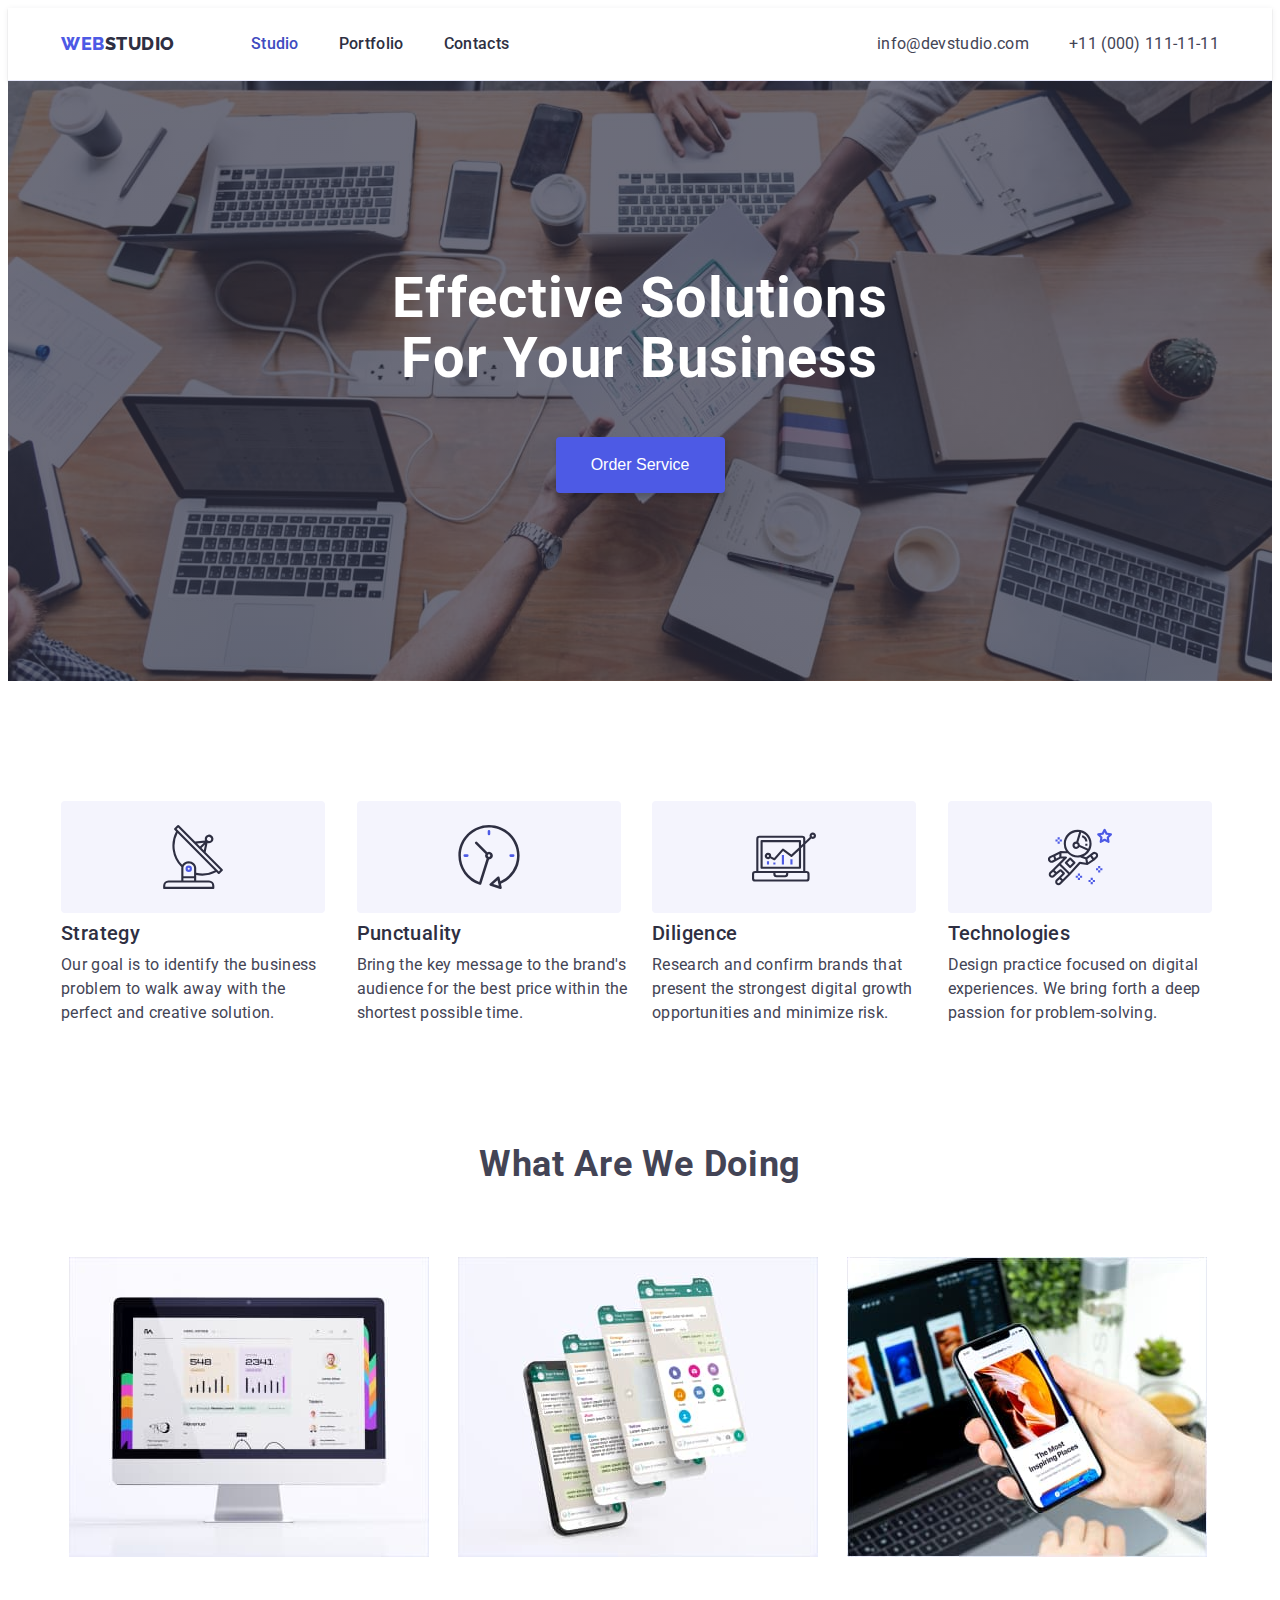
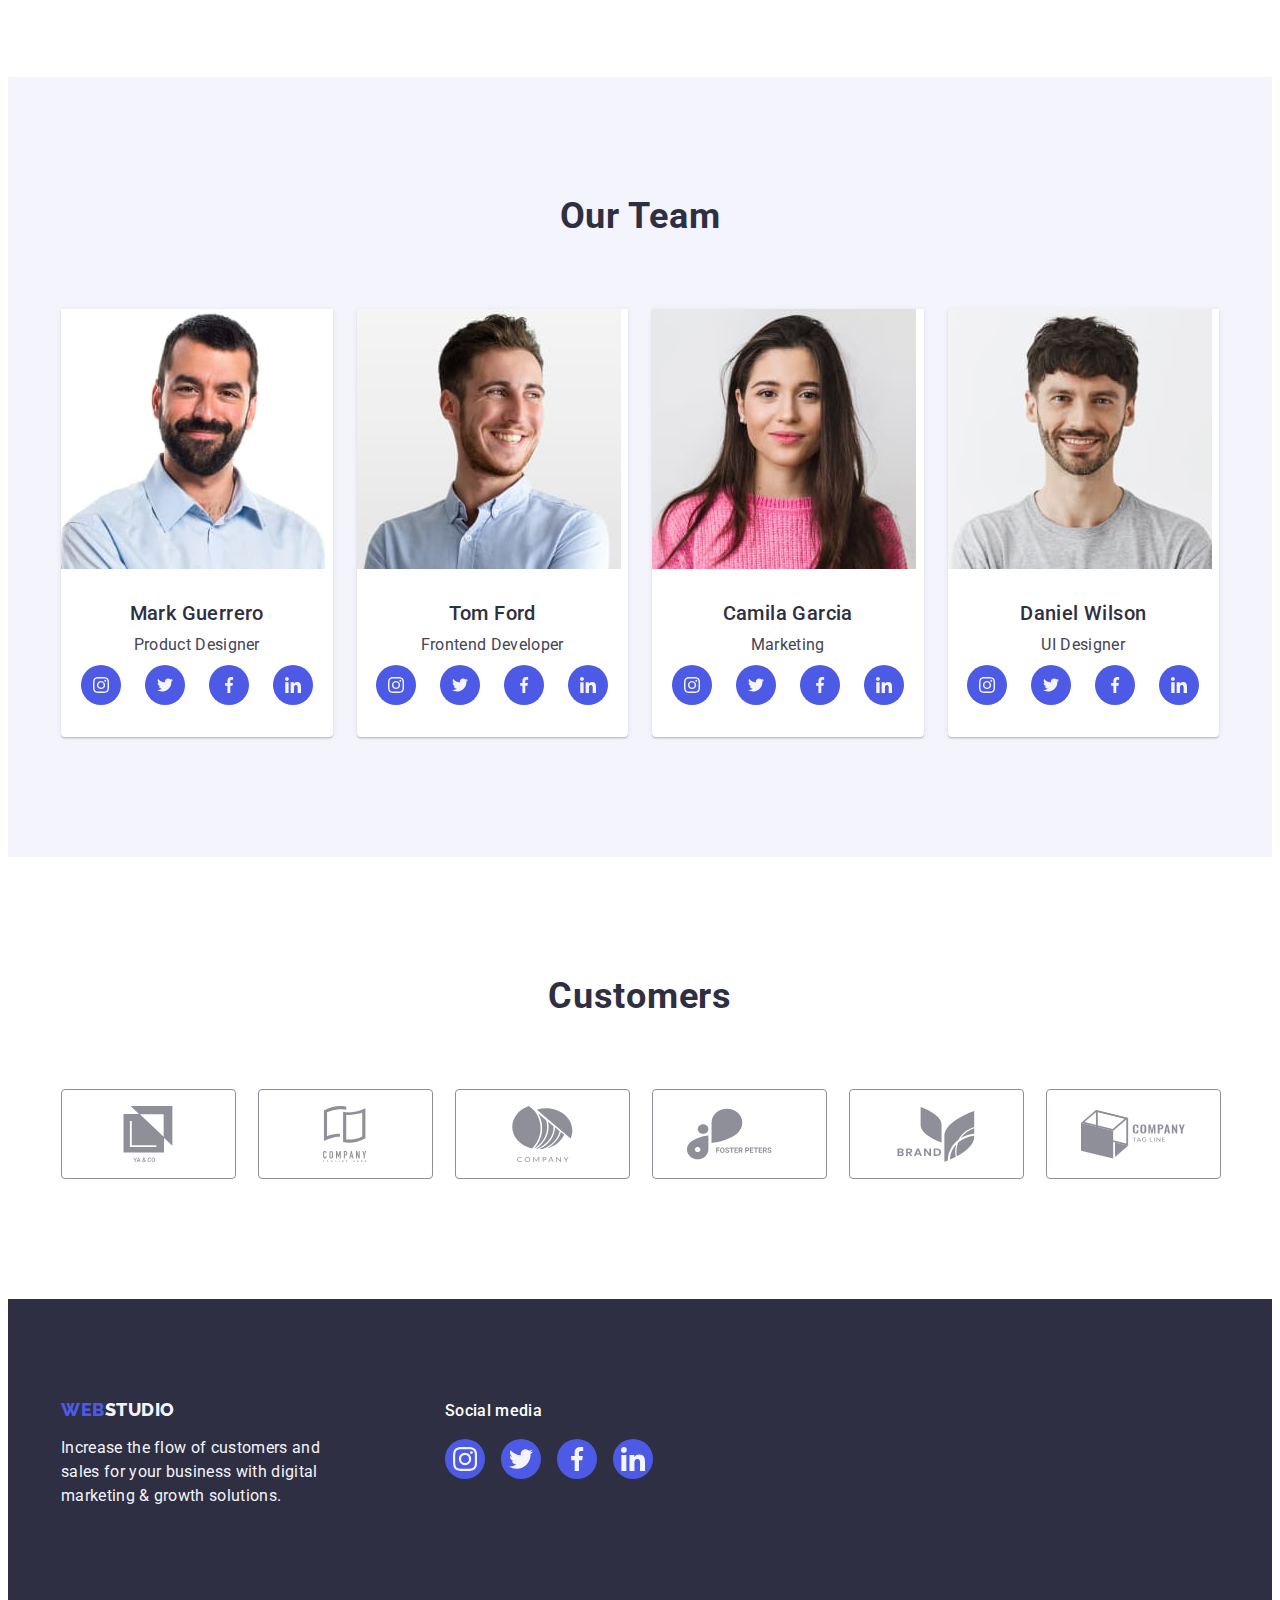
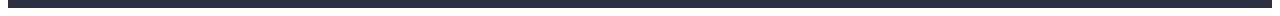
==== commit f45230e4: "update" ====
--- a/index.html
+++ b/index.html
@@ -299,42 +299,42 @@
           <ul class="customers-list">
             <li class="customers-item">
               <a class="customers-link" href="">
-                <svg class="costomer-logo" width="104" height="56">
+                <svg class="customers-logo" width="104" height="56">
                   <use href="./images/icons.svg#icon-client1"></use>
                 </svg>
               </a>
             </li>
             <li class="customers-item">
               <a class="customers-link" href="">
-                <svg class="costomer-logo" width="104" height="56">
+                <svg class="customers-logo" width="104" height="56">
                   <use href="./images/icons.svg#icon-client2"></use>
                 </svg>
               </a>
             </li>
             <li class="customers-item">
               <a class="customers-link" href="">
-                <svg class="costomer-logo" width="104" height="56">
+                <svg class="customers-logo" width="104" height="56">
                   <use href="./images/icons.svg#icon-client3"></use>
                 </svg>
               </a>
             </li>
             <li class="customers-item">
               <a class="customers-link" href="">
-                <svg class="costomer-logo" width="104" height="56">
+                <svg class="customers-logo" width="104" height="56">
                   <use href="./images/icons.svg#icon-client4"></use>
                 </svg>
               </a>
             </li>
             <li class="customers-item">
               <a class="customers-link" href="">
-                <svg class="costomer-logo" width="104" height="56">
+                <svg class="customers-logo" width="104" height="56">
                   <use href="./images/icons.svg#icon-client5"></use>
                 </svg>
               </a>
             </li>
             <li class="customers-item">
               <a class="customers-link" href="">
-                <svg class="costomer-logo" width="104" height="56">
+                <svg class="customers-logo" width="104" height="56">
                   <use href="./images/icons.svg#icon-client6"></use>
                 </svg>
               </a>
@@ -403,6 +403,7 @@
       </div>
     </div>
 
+    <script src="./js/active.js"></script>
     <script src="./js/modal.js"></script>
   </body>
 </html>
--- a/css/styles.css
+++ b/css/styles.css
@@ -181,14 +181,26 @@
 
 .header-nav-link {
   font-weight: 500;
+  position: relative;
   letter-spacing: 0.02em;
   color: var(--color-navy-blue);
   padding: 24px 0;
+  transition: color 250ms cubic-bezier(0.4, 0, 0.2, 1);
 }
 
 .active {
   color: var(--color-ocean);
-  border-bottom: 4px solid var(--color-ocean);
+  /* border-bottom: 4px solid var(--color-ocean); */
+}
+
+.active::after {
+  content: '';
+  position: absolute;
+  left: 0;
+  bottom: -1px;
+  height: 4px;
+  background-color: var(--color-ocean);
+  border-radius: 2px;
 }
 
 .nav-link:hover,
@@ -203,6 +215,7 @@
   letter-spacing: 0.02em;
   color: var(--color-slate);
   padding: 24px 0;
+  transition: color 250ms cubic-bezier(0.4, 0, 0.2, 1);
 }
 
 /*! -------------HEADER END-------------*/
@@ -244,13 +257,15 @@
   background-position: center;
 }
 
+.hero .container {
+  max-width: 1440px;
+}
+
 .btn {
   color: var(--main-bcg-color);
   font-size: 16px;
   font-weight: 500;
   line-height: 1.5;
-  letter-spacing: 0.04em;
-  font-family: 'Roboto', sans-serif;
   padding: 16px 32px;
 }
 
@@ -380,8 +395,7 @@
   transition: background-color 250ms cubic-bezier(0.4, 0, 0.2, 1);
 }
 
-.social-item-link:hover,
-.social-item-link:focus {
+.social-item-link:is(:hover, :focus) {
   background-color: var(--color-ocean);
 }
 
@@ -391,12 +405,6 @@
 }
 
 /*! -------------TEAM END-------------*/
-
-.list-btn:hover,
-.list-btn:focus {
-  background-color: var(--color-ocean);
-  color: var(--main-bcg-color);
-}
 
 .customers-title {
   margin-bottom: 72px;
@@ -423,16 +431,16 @@
   height: 88px;
   color: #8e8f99;
   border-radius: 4px;
-  transition: border 250ms;
+  transition: border-color 250ms cubic-bezier(0.4, 0, 0.2, 1),
+    color 250ms cubic-bezier(0.4, 0, 0.2, 1);
   border: 1px solid var(--lightslate, #8e8f99);
 }
 
-.costomer-logo {
+.customers-logo {
   fill: currentColor;
 }
 
-.customers-link:hover,
-.customers-link:focus {
+.customers-link:is(:hover, :focus) {
   border-radius: 4px;
   border: 1px solid var(--color-ocean);
   color: var(--color-ocean);
@@ -481,8 +489,7 @@
   gap: 16px;
 }
 
-.footer .social-item-link:hover,
-.footer .social-link:focus {
+.footer .social-item-link:is(:hover, :focus) {
   background-color: var(--color-green);
 }
 
@@ -495,6 +502,17 @@
   color: var(--color-iris);
   font-family: 'Roboto', sans-serif;
   letter-spacing: 0.04em;
+  padding: 12px 24px;
+  transition: color 250ms cubic-bezier(0.4, 0, 0.2, 1),
+    background-color 250ms cubic-bezier(0.4, 0, 0.2, 1),
+    border-color 250ms cubic-bezier(0.4, 0, 0.2, 1), box-shadow 250ms cubic-bezier(0.4, 0, 0.2, 1);
+}
+
+.list-btn:is(:hover, :focus) {
+  background-color: var(--color-ocean);
+  color: var(--main-bcg-color);
+  box-shadow: 0px 3px 1px rgba(0, 0, 0, 0.1), 0px 2px 1px rgba(0, 0, 0, 0.08),
+    0px 2px 2px rgba(0, 0, 0, 0.12);
 }
 
 .services {
@@ -521,11 +539,19 @@
   flex-wrap: wrap;
   gap: 48px 24px;
 }
+.services-link {
+  transition: box-shadow 250ms cubic-bezier(0.4, 0, 0.2, 1);
+}
+.services-link:is(:hover, :focus) {
+  box-shadow: 0px 1px 6px rgba(46, 47, 66, 0.08), 0px 1px 1px rgba(46, 47, 66, 0.16),
+    0px 2px 1px rgba(46, 47, 66, 0.08);
+}
 
 .services-item {
   width: calc((100% - 2 * 24px) / 3);
   background: var(--color-white);
   text-align: left;
+  transition: box-shadow 250ms cubic-bezier(0.4, 0, 0.2, 1);
 }
 
 .services-btns {
@@ -537,32 +563,26 @@
   overflow: hidden;
 }
 
-.services-cover {
-  position: absolute;
-  top: 0;
-  background-color: var(--color-iris);
-  height: 100%;
-  padding: 0 40px;
-  display: flex;
-  align-items: center;
-  transform: translateY(100%);
-  transition: transform 300ms linear;
+.services-link:hover .services-cover-text,
+.services-link:focus .services-cover-text {
+  transform: translateY(0%);
 }
 
 .services-cover-text {
   color: var(--color-cloud);
   font-size: 14px;
-  line-height: 1.29;
-  letter-spacing: -0.02em;
   text-align: center;
-}
-
-.services-item:hover .services-cover {
-  transform: translateY(0);
-}
-
-.sorting-btn {
-  padding: 12px 24px;
+  position: absolute;
+  top: 0;
+  font-size: 16px;
+  line-height: 1.5;
+  letter-spacing: 0.02em;
+  padding: 40px 32px;
+  background-color: var(--color-iris);
+  width: 100%;
+  height: 100%;
+  transform: translateY(100%);
+  transition: transform 250ms cubic-bezier(0.4, 0, 0.2, 1);
 }
 
 .sorting-btn:hover,
@@ -603,6 +623,7 @@
 }
 
 .modal-close-btn {
+  padding: 0;
   display: flex;
   align-items: center;
   justify-content: center;
@@ -619,19 +640,15 @@
 }
 
 .modal-close-btn:hover,
-.modal-close-btn:focus {
+.modal-close-btn:focus,
+.modal-close-btn:active {
   background-color: var(--color-ocean);
+  fill: var(--color-white);
   border: none;
 }
 
 .modal-cls-icon {
   transition: fill 250ms cubic-bezier(0.4, 0, 0.2, 1);
-}
-
-.modal-close-btn:active,
-.modal-close-btn:hover {
-  background-color: var(--color-ocean);
-  fill: var(--color-white);
 }
 
 .backdrop.is-hidden .modal {
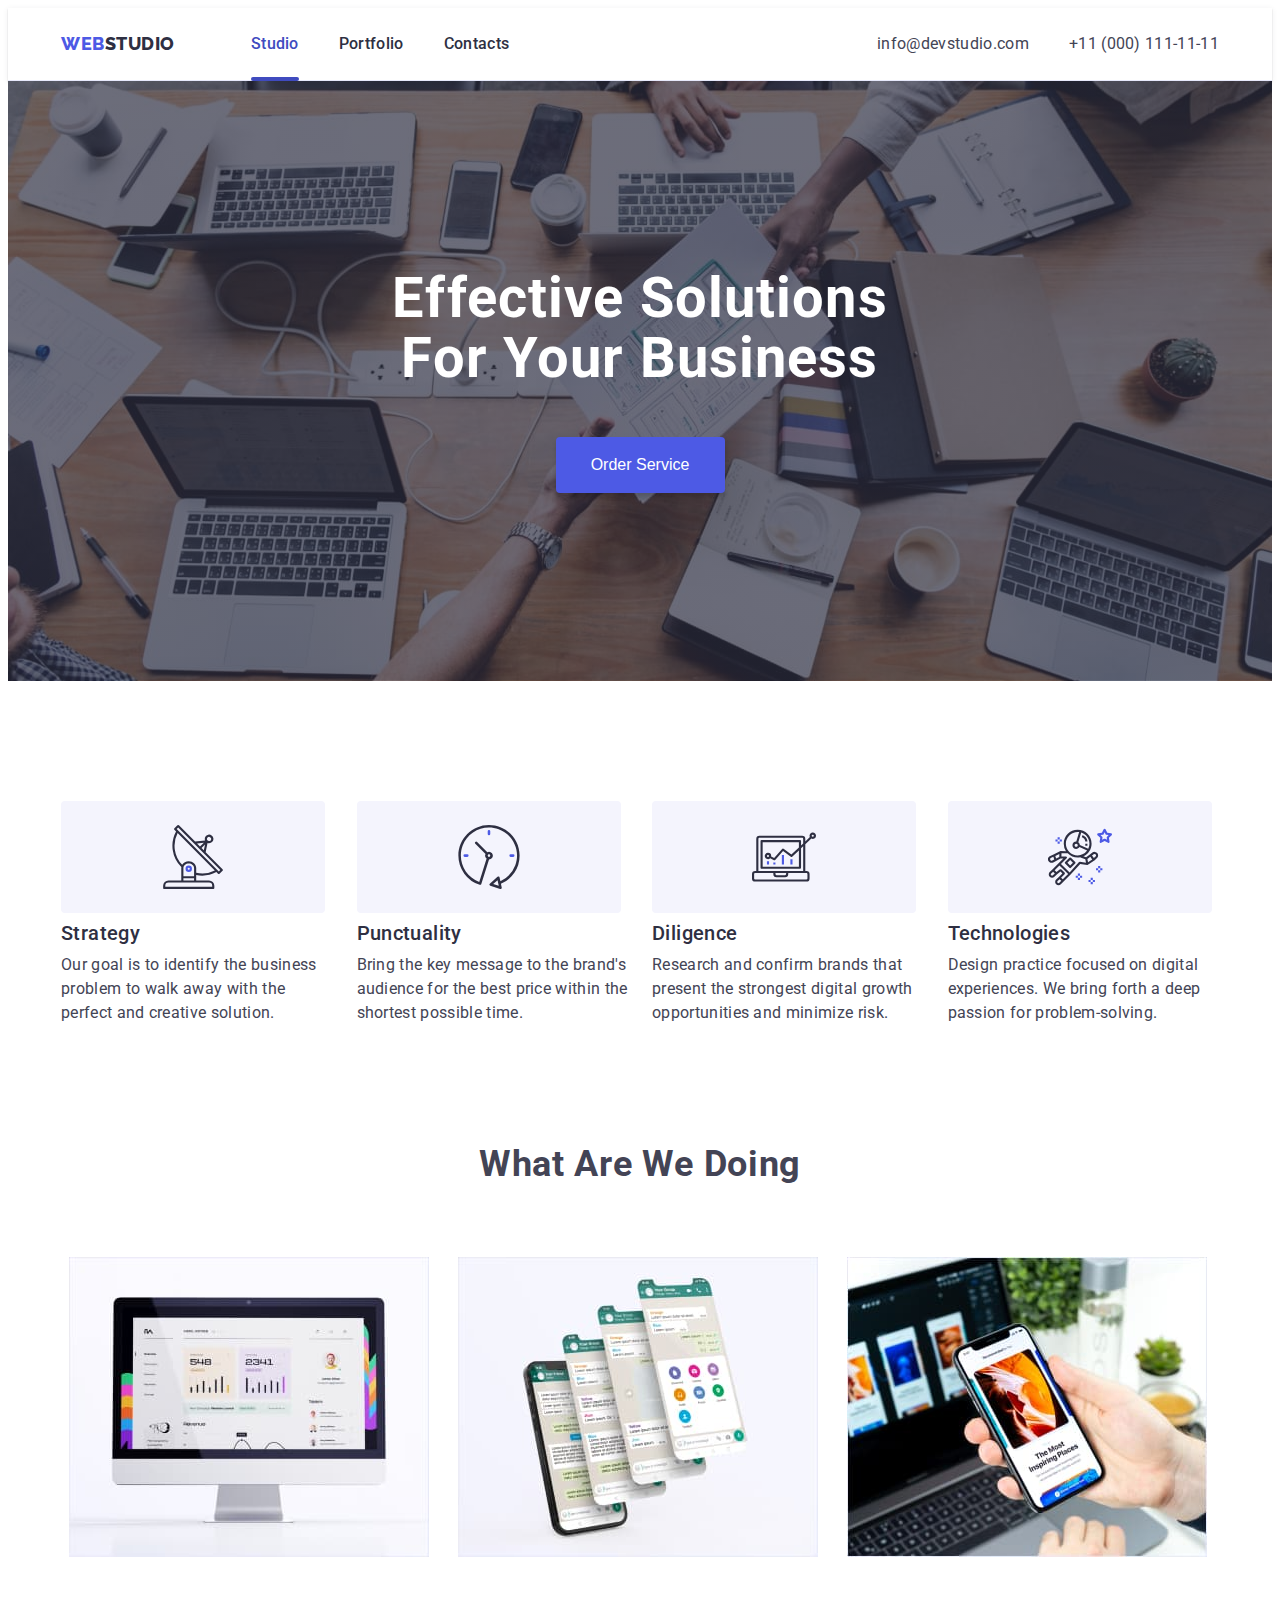
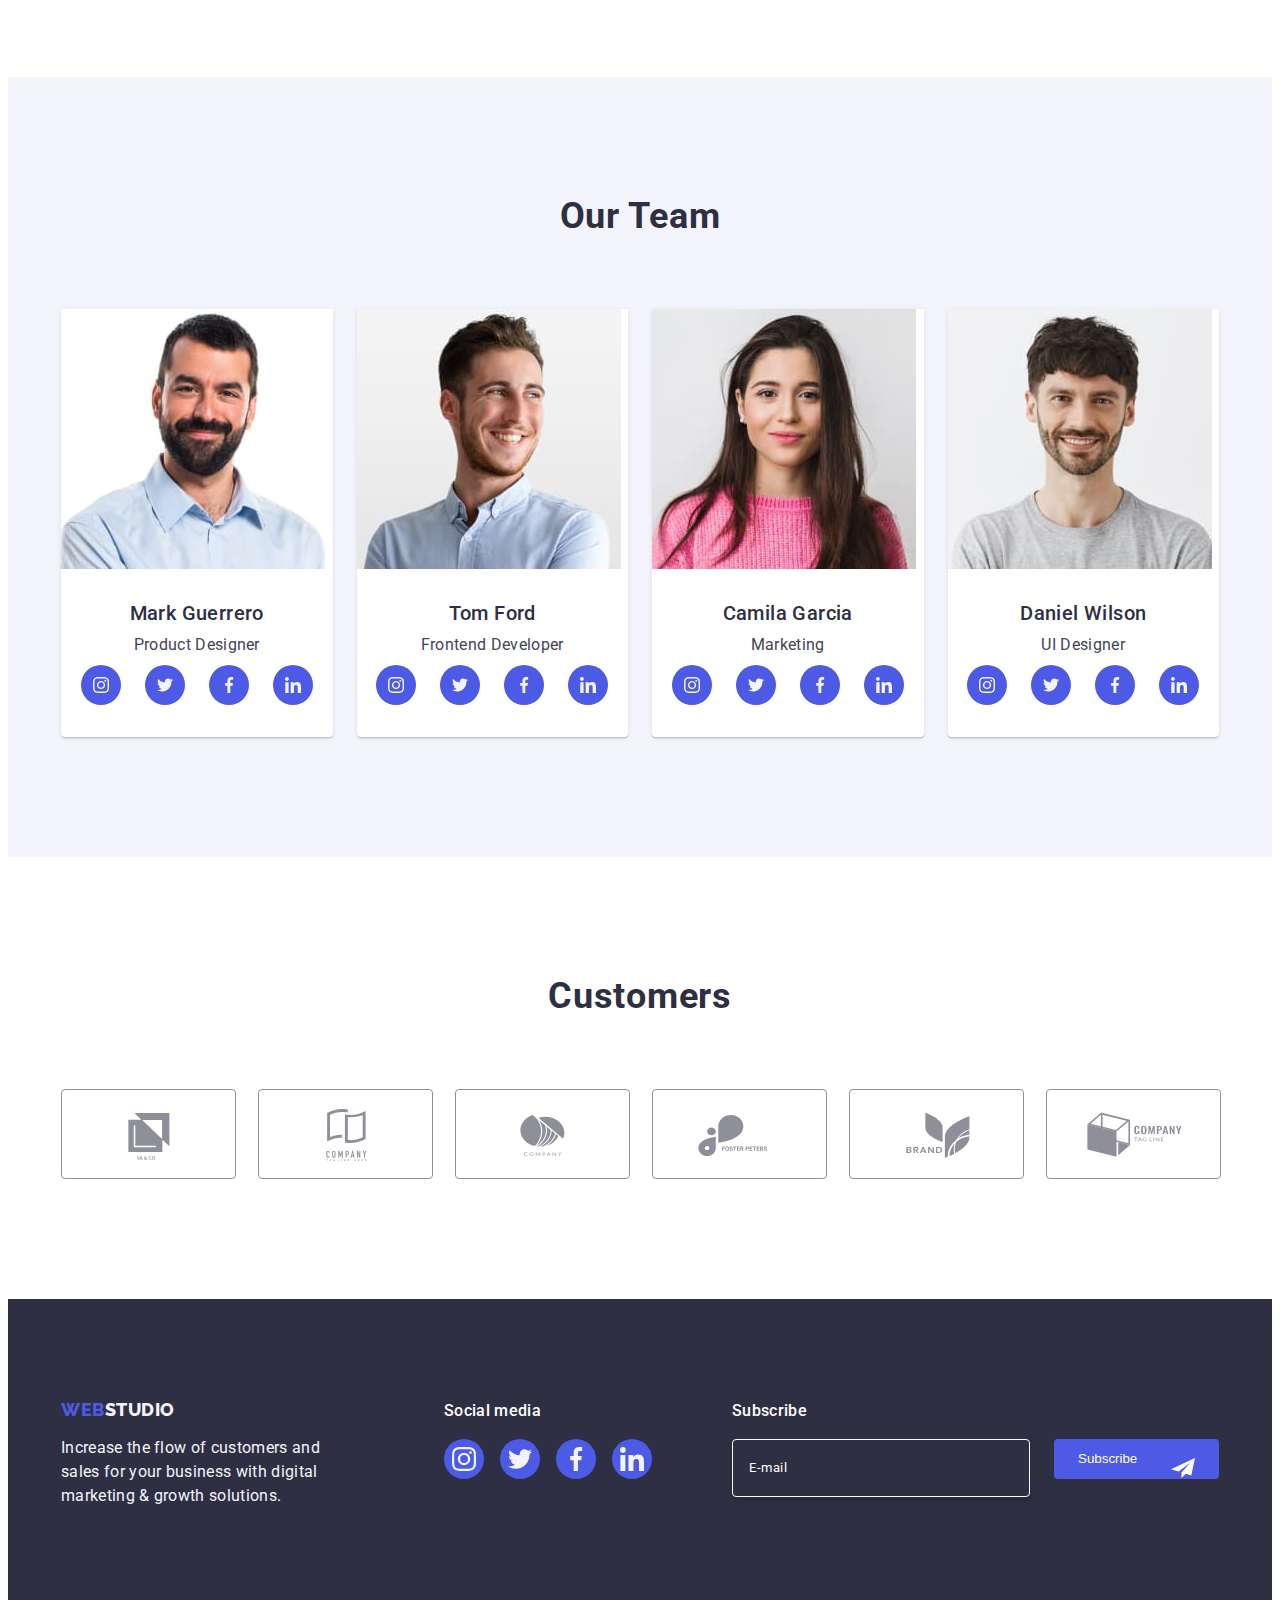
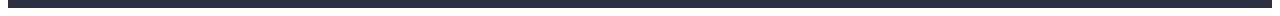
==== commit d5a16394: "update" ====
--- a/index.html
+++ b/index.html
@@ -53,7 +53,7 @@
       <section class="hero">
         <div class="container">
           <h1 class="hero-title">Effective Solutions for Your Business</h1>
-          <button class="btn main-btn" type="button" data-modal-open>Order Service</button>
+          <button class="main-btn" type="button" data-modal-open>Order Service</button>
         </div>
       </section>
 
@@ -391,8 +391,30 @@
             </li>
           </ul>
         </div>
+        <div class="subscribe-form">
+          <p class="footer-social-text">Subscribe</p>
+          <form>
+            <div class="subscribe-wrap">
+              <!-- <label class="footer-social-text" for="client-email">Subscribe</label> -->
+              <input
+                class="subscribe-input"
+                type="email"
+                id="client-email"
+                name="client-email"
+                placeholder="E-mail"
+              />
+              <div class="btn-wrap">
+                <button class="subscribe-btn" type="submit">Subscribe</button>
+                <svg class="btn-icon" width="24" height="24">
+                  <use href="./images/icons.svg#icon-telegram"></use>
+                </svg>
+              </div>
+            </div>
+          </form>
+        </div>
       </div>
     </footer>
+
     <div class="backdrop is-hidden" data-modal>
       <div class="modal">
         <button class="modal-close-btn" type="button" data-modal-close>
@@ -400,10 +422,53 @@
             <use href="./images/icons.svg#icon-close-black"></use>
           </svg>
         </button>
+        <p class="modal-title">Leave your contacts and we will call you back</p>
+        <form>
+          <div class="modal-field">
+            <label for="user-name">Name</label>
+            <div class="modal-input-wrap">
+              <input class="modal-input" type="text" id="user-name" required />
+              <svg class="modal-icon" width="18" height="18">
+                <use href="./images/icons.svg#icon-name"></use>
+              </svg>
+            </div>
+          </div>
+          <div class="modal-field">
+            <label for="user-phone">Phone</label>
+            <div class="modal-input-wrap">
+              <input class="modal-input" type="tel" id="user-phone" required />
+              <svg class="modal-icon" width="18" height="18">
+                <use href="./images/icons.svg#icon-phone"></use>
+              </svg>
+            </div>
+          </div>
+          <div class="modal-field">
+            <label for="user-email">Email</label>
+            <div class="modal-input-wrap">
+              <input class="modal-input" type="email" id="user-email" required />
+              <svg class="modal-icon" width="18" height="18">
+                <use href="./images/icons.svg#icon-email"></use>
+              </svg>
+            </div>
+          </div>
+          <div class="modal-field">
+            <label for="user-text">Comment</label>
+            <textarea
+              class="modal-comment"
+              name=""
+              id="user-text"
+              placeholder="Text input"
+            ></textarea>
+          </div>
+          <input type="checkbox" required />
+          <span class="agree-text"
+            >I accept the terms and conditions of the <a href="">Privacy Policy</a></span
+          >
+          <button class="modal-form-btn" type="submit">Send</button>
+        </form>
       </div>
     </div>
 
-    <script src="./js/active.js"></script>
     <script src="./js/modal.js"></script>
   </body>
 </html>
--- a/css/styles.css
+++ b/css/styles.css
@@ -19,10 +19,11 @@
 /*! -------------COLORS END-------------*/
 
 /*! -------------MAIN STYLES START-------------*/
-*,
-:hover,
-:focus {
-  transition: color 250ms, background-color 250ms, box-shadow 250ms;
+
+textarea,
+input {
+  font-family: inherit;
+  outline: none;
 }
 
 .container {
@@ -190,7 +191,7 @@
 
 .active {
   color: var(--color-ocean);
-  /* border-bottom: 4px solid var(--color-ocean); */
+  position: relative;
 }
 
 .active::after {
@@ -198,6 +199,7 @@
   position: absolute;
   left: 0;
   bottom: -1px;
+  width: 100%;
   height: 4px;
   background-color: var(--color-ocean);
   border-radius: 2px;
@@ -229,6 +231,11 @@
 }
 
 .main-btn {
+  color: var(--main-bcg-color);
+  font-size: 16px;
+  font-weight: 500;
+  line-height: 1.5;
+  padding: 16px 32px;
   background-color: var(--color-iris);
   border-radius: 4px;
   box-shadow: 0px 4px 4px 0px rgba(0, 0, 0, 0.15);
@@ -255,18 +262,12 @@
   /* background-size: 100% 100%; */
   background-size: cover;
   background-position: center;
+  max-width: 1440px;
+  margin: 0 auto;
 }
 
 .hero .container {
   max-width: 1440px;
-}
-
-.btn {
-  color: var(--main-bcg-color);
-  font-size: 16px;
-  font-weight: 500;
-  line-height: 1.5;
-  padding: 16px 32px;
 }
 
 /*! -------------HERO END-------------*/
@@ -476,6 +477,10 @@
   margin-right: 120px;
 }
 
+.footer-social {
+  margin-right: 80px;
+}
+
 .footer-social-text {
   color: var(--color-white);
   font-weight: 500;
@@ -500,8 +505,8 @@
   border: 1px solid var(--color-cornflower);
   background-color: var(--color-cloud);
   color: var(--color-iris);
-  font-family: 'Roboto', sans-serif;
   letter-spacing: 0.04em;
+  line-height: 1.5;
   padding: 12px 24px;
   transition: color 250ms cubic-bezier(0.4, 0, 0.2, 1),
     background-color 250ms cubic-bezier(0.4, 0, 0.2, 1),
@@ -620,6 +625,7 @@
   transition: transform 250ms cubic-bezier(0.4, 0, 0.2, 1);
   box-shadow: 0px 1px 1px rgba(0, 0, 0, 0.14), 0px 1px 3px rgba(0, 0, 0, 0.12),
     0px 2px 1px rgba(0, 0, 0, 0.2);
+  padding: 72px 24px 24px;
 }
 
 .modal-close-btn {
@@ -660,3 +666,145 @@
   visibility: hidden;
   pointer-events: none;
 }
+
+.modal-input-wrap {
+  position: relative;
+}
+
+.modal-icon {
+  fill: var(--color-navy-blue);
+  position: absolute;
+  left: 16px;
+  top: 50%;
+  transform: translateY(-50%);
+  transition: fill 200ms ease;
+}
+.modal-input {
+  padding-left: 38px;
+  padding-right: 24px;
+  height: 40px;
+  width: 100%;
+  border-radius: 4px;
+  border: 1px solid var(--color-grey);
+  box-shadow: 0px 5.444915294647217px 5.444915294647217px 0px rgba(0, 0, 0, 0.03);
+  transition: border-color 200ms ease;
+}
+
+.modal-input span {
+  padding-left: 16px;
+}
+
+.modal-field {
+  margin-bottom: 8px;
+}
+.modal-field label {
+  display: inline-block;
+  margin-bottom: 4px;
+}
+
+.agree-text,
+.modal-field label {
+  color: var(--color-light-slate);
+  font-size: 12px;
+  line-height: 1.17;
+  letter-spacing: 0.04em;
+}
+
+.modal-title {
+  color: var(--color-navy-blue-modal);
+  text-align: center;
+  font-weight: 500;
+  line-height: 1.5;
+  letter-spacing: 0.02em;
+  border-style: none;
+}
+
+.modal-comment:focus,
+.modal-input:focus,
+.modal-input:focus + .modal-icon {
+  fill: var(--color-iris);
+  border-color: var(--color-iris);
+}
+
+.modal-comment {
+  width: 100%;
+  height: 120px;
+  resize: none;
+  border-radius: 4px;
+  border: 1px solid rgba(46, 47, 66, 0.4);
+  padding: 8px 24px;
+}
+
+.modal-comment::placeholder {
+  color: rgba(46, 47, 66, 0.4);
+  font-size: 12px;
+  line-height: 1.17;
+  letter-spacing: 0.04em;
+}
+
+.modal-form-btn {
+  align-items: center;
+  width: 169px;
+  padding: 16px 32px;
+  color: var(--color-white);
+  background-color: var(--color-iris);
+  box-shadow: 0px 4px 4px 0px rgba(0, 0, 0, 0.15);
+  border-radius: 4px;
+  position: relative;
+  left: 50%;
+  transform: translateX(-50%);
+  margin-top: 24px;
+}
+
+.agree-text a {
+  display: inline;
+  color: var(--color-iris);
+  text-decoration: underline;
+}
+.subscribe-input::placeholder {
+  color: var(--color-white);
+  line-height: 2;
+  letter-spacing: 0.04em;
+}
+
+.subscribe-input {
+  background-color: var(--color-navy-blue);
+  width: 264px;
+  height: 40px;
+  border-radius: 4px;
+  padding: 8px 16px;
+  border: 1px solid var(--white, #fff);
+  box-shadow: 0px 4px 4px 0px rgba(0, 0, 0, 0.15);
+}
+
+.subscribe-btn {
+  padding: 8px 24px;
+  background-color: var(--color-iris);
+  color: var(--color-white);
+  width: 165px;
+  height: 40px;
+  border-radius: 4px;
+  background: var(--color-iris);
+  text-align: start;
+  transition: background-color 250ms cubic-bezier(0.4, 0, 0.2, 1),
+    border 250ms cubic-bezier(0.4, 0, 0.2, 1);
+}
+
+.subscribe-btn:hover {
+  background-color: var(--color-ocean);
+}
+
+.btn-wrap {
+  position: relative;
+}
+.btn-icon {
+  position: absolute;
+  fill: var(--color-white);
+  right: 24px;
+  top: 50%;
+  transform: translateY(-50%);
+}
+.subscribe-wrap {
+  display: flex;
+  gap: 24px;
+}
